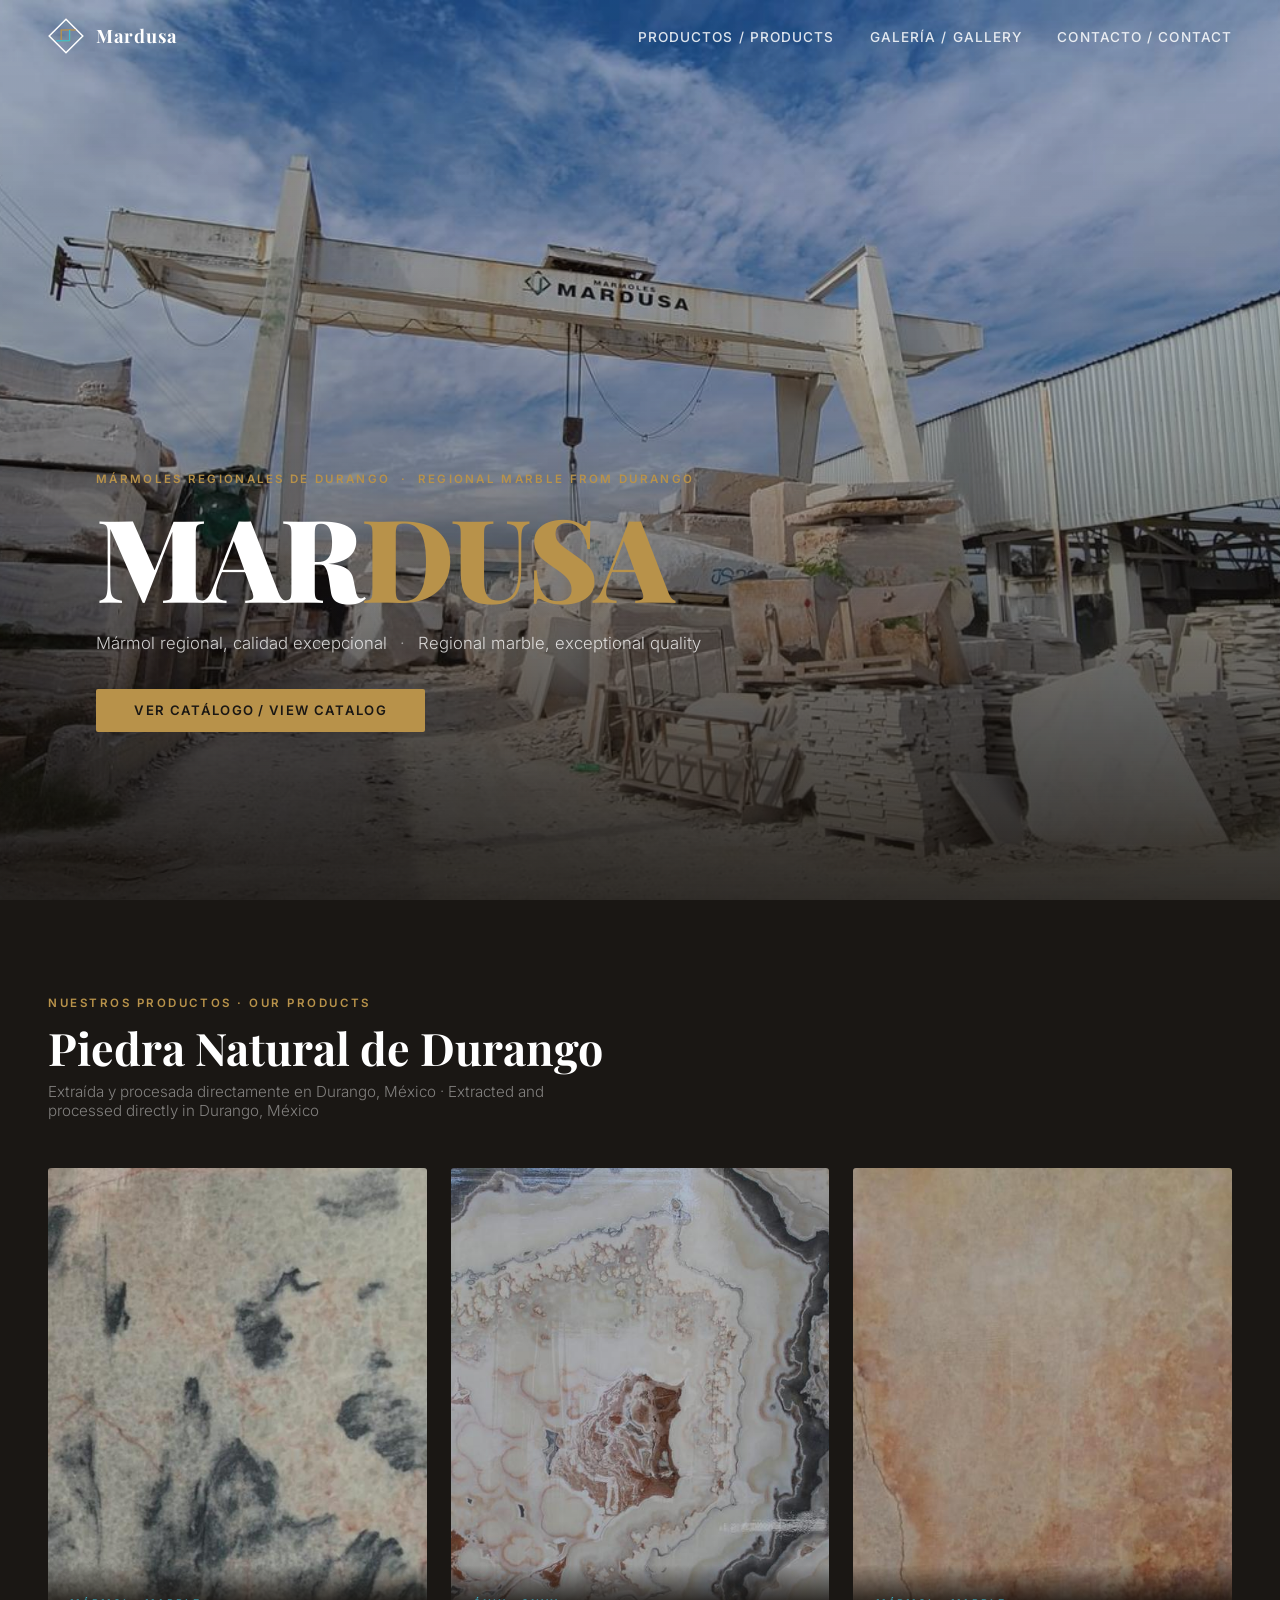
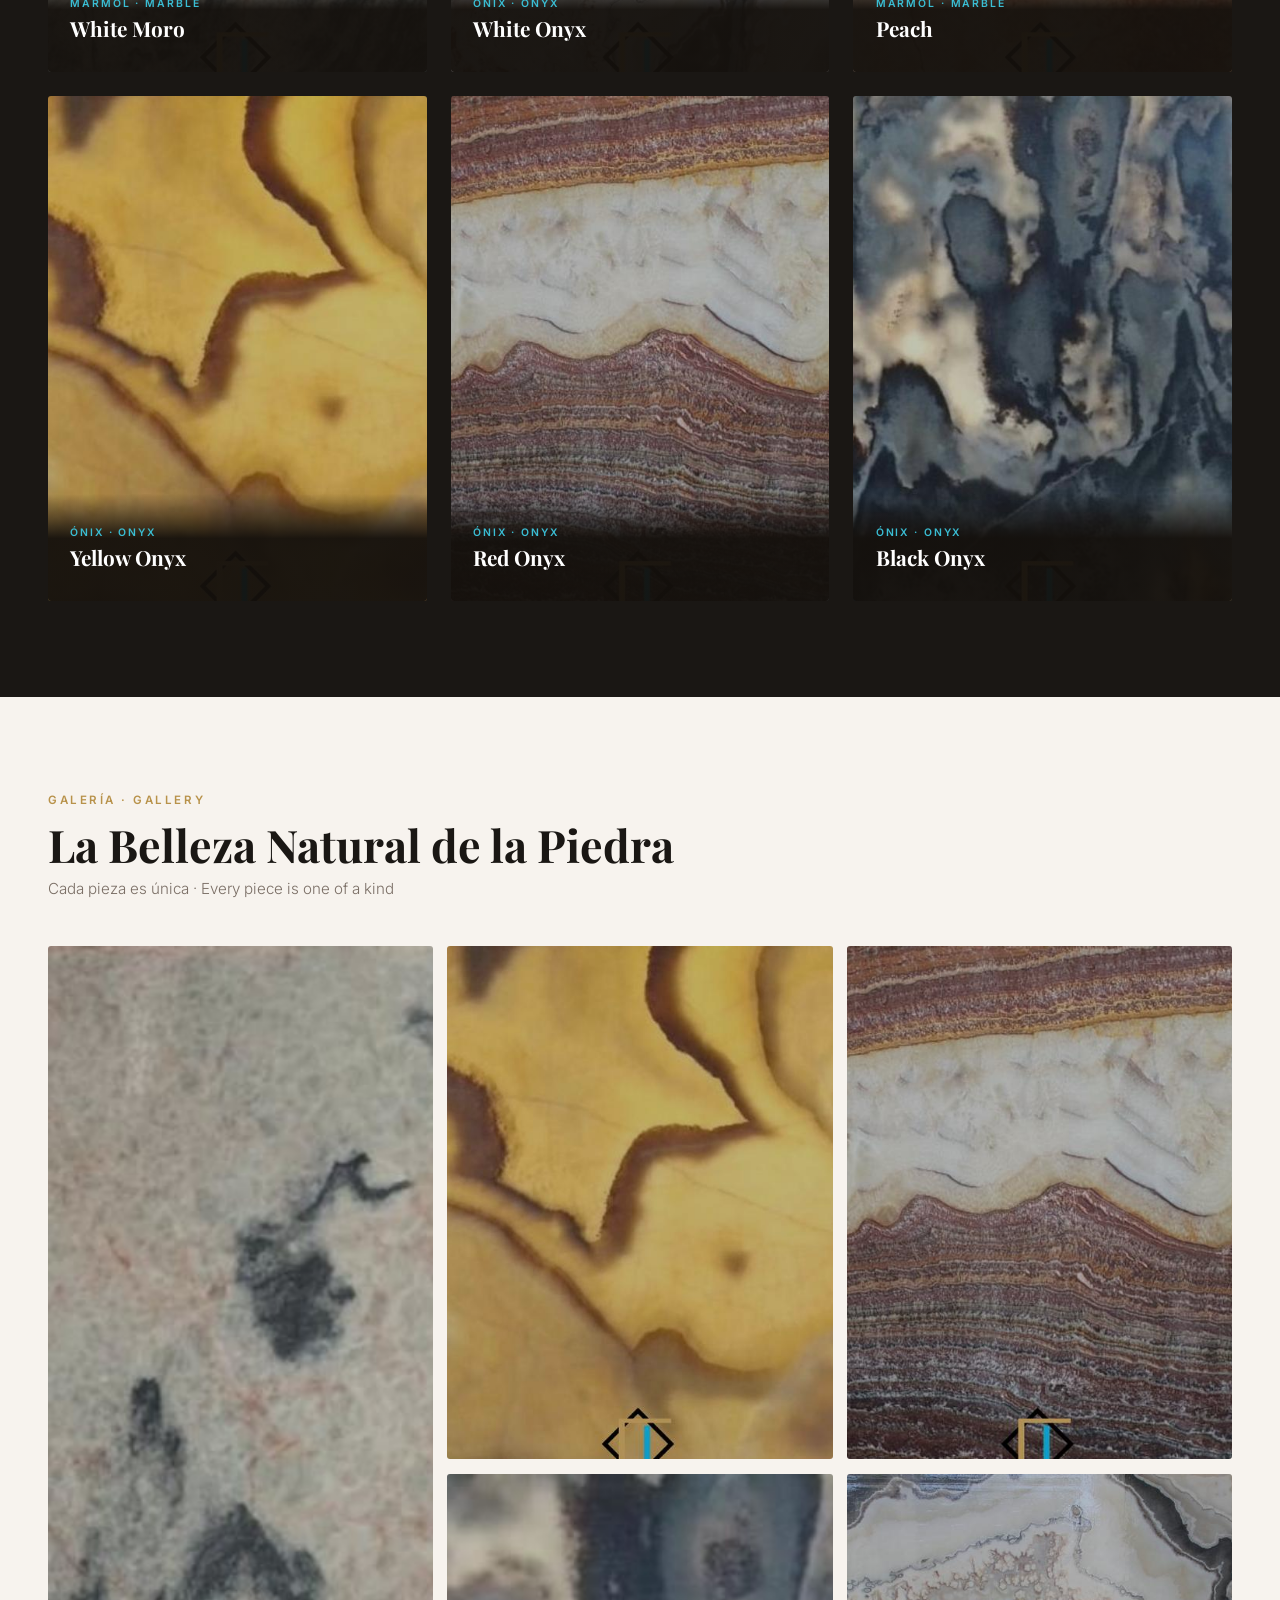
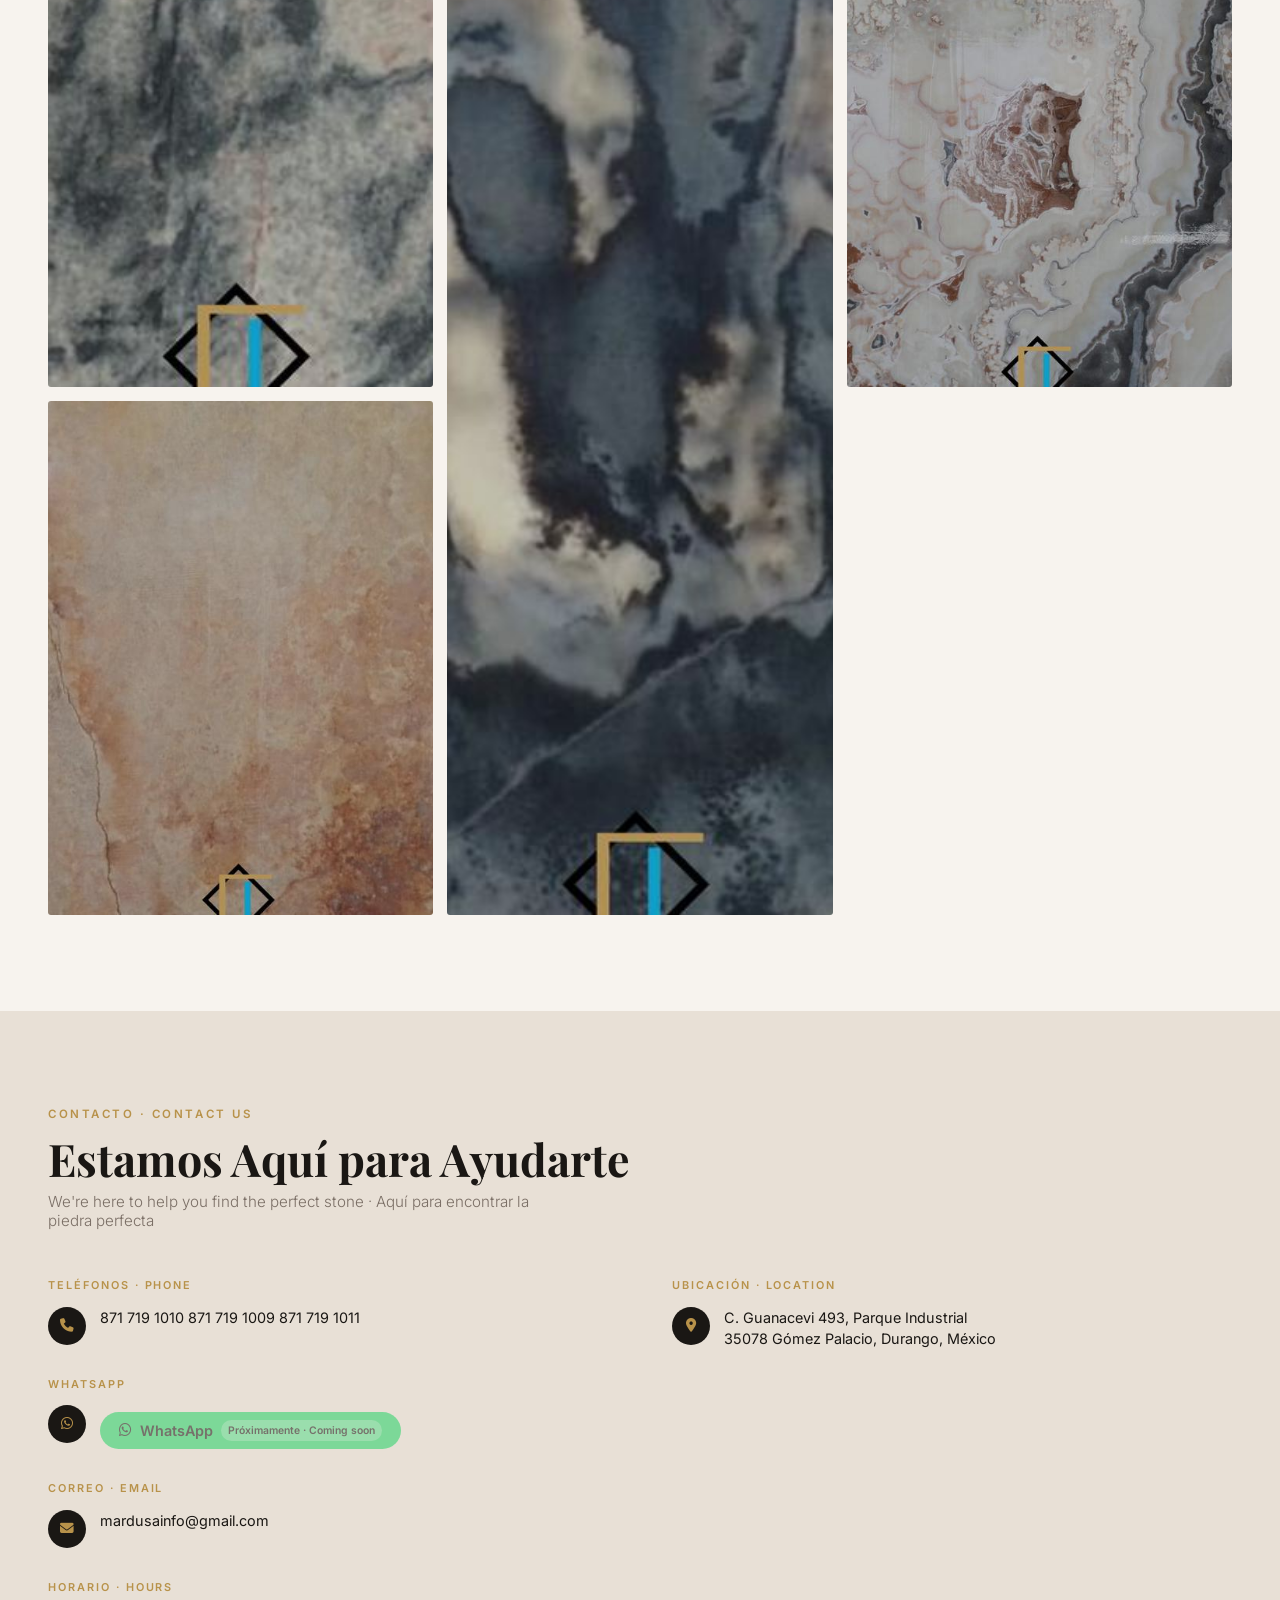
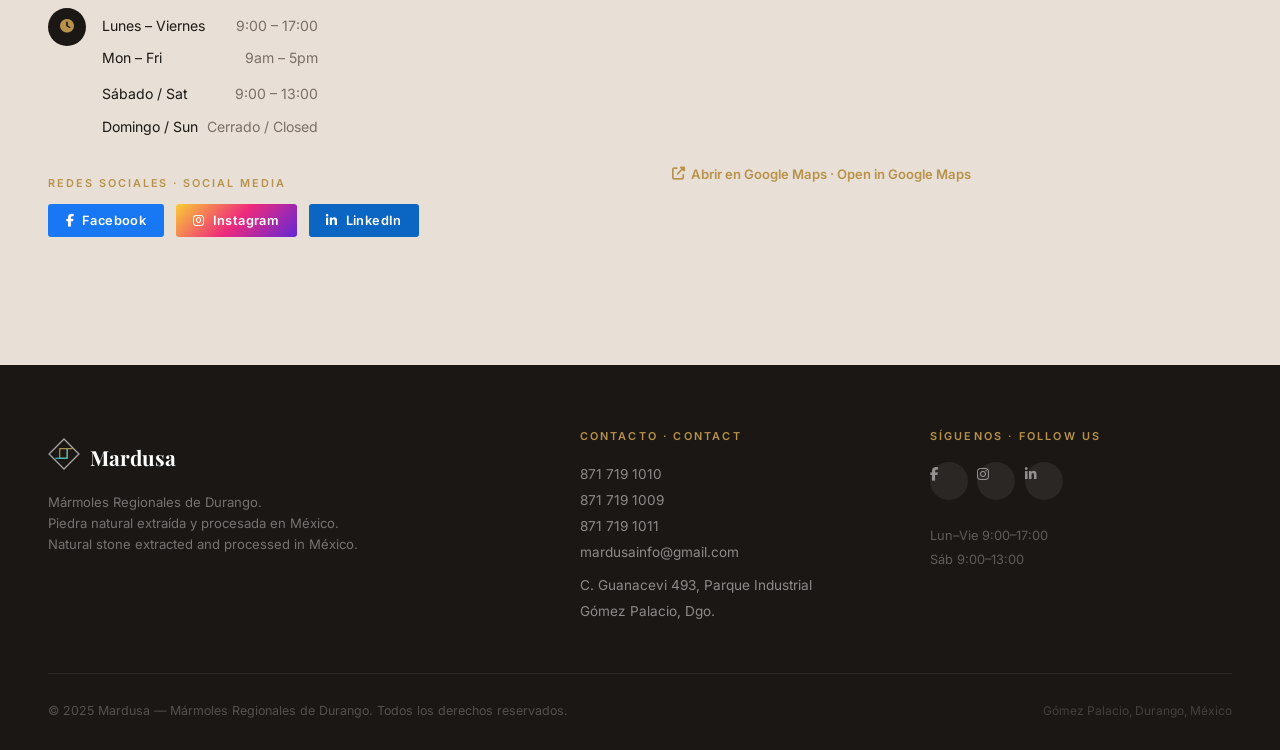
==== mardusa (1).html @ 708b3b3c "Add files via upload" ====
<!DOCTYPE html>
<html lang="es">
<head>
  <meta charset="UTF-8" />
  <meta name="viewport" content="width=device-width, initial-scale=1.0" />
  <title>Mardusa — Mármoles Regionales de Durango</title>
  <link href="https://fonts.googleapis.com/css2?family=Playfair+Display:wght@400;600;700;900&family=Inter:wght@300;400;500;600&display=swap" rel="stylesheet">
  <link rel="stylesheet" href="https://cdnjs.cloudflare.com/ajax/libs/font-awesome/6.5.0/css/all.min.css">
  <style>
    *, *::before, *::after { box-sizing: border-box; margin: 0; padding: 0; }

    :root {
      --dark:    #1A1714;
      --dark2:   #2C2722;
      --cream:   #F7F3EE;
      --stone:   #E8E0D6;
      --gold:    #B8924A;
      --cyan:    #3ABED4;
      --muted:   #7A6E65;
      --white:   #FFFFFF;
      --ff-display: 'Playfair Display', Georgia, serif;
      --ff-body:    'Inter', system-ui, sans-serif;
    }

    html { scroll-behavior: smooth; }
    body { background: var(--cream); color: var(--dark); font-family: var(--ff-body); overflow-x: hidden; }

    /* ── NAV ─────────────────────────────────── */
    nav {
      position: fixed; top: 0; left: 0; right: 0; z-index: 100;
      display: flex; align-items: center; justify-content: space-between;
      padding: 1.1rem 3rem;
      background: transparent;
      transition: background .35s ease, backdrop-filter .35s ease;
    }
    nav.scrolled {
      background: rgba(26,23,20,.92);
      backdrop-filter: blur(12px);
    }
    .nav-logo { display: flex; align-items: center; gap: .75rem; text-decoration: none; }
    .nav-logo-svg { width: 36px; height: 36px; }
    .nav-logo-text { font-family: var(--ff-display); font-size: 1.15rem; font-weight: 700; color: var(--white); letter-spacing: .04em; }
    .nav-links { display: flex; gap: 2.2rem; list-style: none; }
    .nav-links a { color: rgba(255,255,255,.85); text-decoration: none; font-size: .85rem; font-weight: 500; letter-spacing: .08em; text-transform: uppercase; transition: color .2s; }
    .nav-links a:hover { color: var(--gold); }
    .nav-toggle { display: none; flex-direction: column; gap: 5px; cursor: pointer; background: none; border: none; padding: 4px; }
    .nav-toggle span { display: block; width: 24px; height: 2px; background: var(--white); border-radius: 2px; transition: .3s; }

    /* ── HERO ────────────────────────────────── */
    #hero {
      position: relative; height: 100svh; min-height: 560px;
      display: flex; align-items: flex-end;
      overflow: hidden;
    }
    .hero-bg {
      position: absolute; inset: 0;
      background-image: url('[data-uri]');
      background-size: cover; background-position: center 40%;
      transform: scale(1.04);
      animation: heroZoom 14s ease-out forwards;
    }
    @keyframes heroZoom { from { transform: scale(1.04); } to { transform: scale(1); } }
    .hero-overlay {
      position: absolute; inset: 0;
      background: linear-gradient(to top, rgba(20,16,12,.85) 0%, rgba(20,16,12,.35) 50%, rgba(20,16,12,.15) 100%);
    }
    .hero-content {
      position: relative; z-index: 2;
      padding: 0 3rem 4.5rem;
      max-width: 900px;
    }
    .hero-eyebrow {
      display: inline-block; margin-bottom: 1rem;
      font-size: .72rem; font-weight: 600; letter-spacing: .2em; text-transform: uppercase;
      color: var(--gold);
      opacity: 0; animation: fadeUp .8s ease .4s forwards;
    }
    .hero-title {
      font-family: var(--ff-display); font-size: clamp(3.5rem, 9vw, 7.5rem);
      font-weight: 900; line-height: .92; letter-spacing: -.02em;
      color: var(--white);
      opacity: 0; animation: fadeUp .9s ease .65s forwards;
    }
    .hero-title span { color: var(--gold); }
    .hero-tagline {
      margin-top: 1.4rem;
      font-size: clamp(.9rem, 1.6vw, 1.05rem); font-weight: 300; line-height: 1.6;
      color: rgba(255,255,255,.78);
      opacity: 0; animation: fadeUp .8s ease .9s forwards;
    }
    .hero-tagline em { font-style: normal; color: rgba(255,255,255,.5); margin: 0 .5rem; }
    .hero-cta {
      display: inline-block; margin-top: 2rem;
      padding: .85rem 2.4rem;
      background: var(--gold); color: var(--dark);
      font-size: .82rem; font-weight: 600; letter-spacing: .1em; text-transform: uppercase; text-decoration: none;
      border-radius: 2px;
      transition: background .2s, transform .2s;
      opacity: 0; animation: fadeUp .8s ease 1.1s forwards;
    }
    .hero-cta:hover { background: #cfa55c; transform: translateY(-2px); }
    @keyframes fadeUp { from { opacity:0; transform: translateY(22px); } to { opacity:1; transform: translateY(0); } }

    /* ── SECTION SHARED ──────────────────────── */
    section { padding: 6rem 3rem; }
    .section-label {
      font-size: .72rem; font-weight: 600; letter-spacing: .22em; text-transform: uppercase;
      color: var(--gold); margin-bottom: .75rem;
    }
    .section-title {
      font-family: var(--ff-display); font-size: clamp(2rem, 4vw, 2.8rem);
      font-weight: 700; line-height: 1.15; color: var(--dark);
      margin-bottom: .5rem;
    }
    .section-sub {
      font-size: .95rem; color: var(--muted); font-weight: 300; margin-bottom: 3rem; max-width: 520px;
    }

    /* ── PRODUCTS ────────────────────────────── */
    #productos { background: var(--dark); }
    #productos .section-label { color: var(--gold); }
    #productos .section-title { color: var(--white); }
    #productos .section-sub { color: rgba(255,255,255,.45); }
    .products-grid {
      display: grid;
      grid-template-columns: repeat(3, 1fr);
      gap: 1.5rem;
    }
    .product-card {
      position: relative; overflow: hidden; border-radius: 3px;
      cursor: pointer; aspect-ratio: 3/4;
    }
    .product-card img {
      width: 100%; height: 100%; object-fit: cover;
      transition: transform .55s cubic-bezier(.25,.46,.45,.94);
      display: block;
    }
    .product-card:hover img { transform: scale(1.07); }
    .product-info {
      position: absolute; bottom: 0; left: 0; right: 0;
      padding: 2rem 1.4rem 1.4rem;
      background: linear-gradient(to top, rgba(20,16,12,.95) 60%, transparent);
      transform: translateY(4px); transition: transform .35s ease;
    }
    .product-card:hover .product-info { transform: translateY(0); }
    .product-type {
      font-size: .65rem; letter-spacing: .18em; text-transform: uppercase;
      color: var(--cyan); font-weight: 600; margin-bottom: .35rem;
    }
    .product-name {
      font-family: var(--ff-display); font-size: 1.3rem; font-weight: 700;
      color: var(--white); line-height: 1.2;
    }
    .product-bar {
      width: 0; height: 2px; background: var(--gold); margin-top: .7rem;
      transition: width .4s ease .1s;
    }
    .product-card:hover .product-bar { width: 36px; }

    /* ── GALLERY ─────────────────────────────── */
    #galeria { background: var(--cream); }
    .gallery-grid {
      display: grid;
      grid-template-columns: repeat(3, 1fr);
      gap: .9rem;
    }
    .gallery-item {
      overflow: hidden; border-radius: 3px; cursor: pointer;
      aspect-ratio: 3/4;
    }
    .gallery-item img {
      width: 100%; height: 100%; object-fit: cover;
      transition: transform .5s ease, filter .5s ease;
      filter: saturate(.9);
    }
    .gallery-item:hover img { transform: scale(1.06); filter: saturate(1.15); }
    .gallery-item:nth-child(1) { grid-row: span 2; aspect-ratio: auto; }
    .gallery-item:nth-child(4) { grid-row: span 2; aspect-ratio: auto; }

    /* lightbox */
    .lightbox {
      display: none; position: fixed; inset: 0; z-index: 200;
      background: rgba(0,0,0,.92);
      align-items: center; justify-content: center;
    }
    .lightbox.open { display: flex; }
    .lightbox img { max-width: 90vw; max-height: 88vh; object-fit: contain; border-radius: 3px; }
    .lightbox-close {
      position: absolute; top: 1.5rem; right: 2rem;
      font-size: 2rem; color: var(--white); cursor: pointer; background: none; border: none;
      opacity: .7; transition: opacity .2s;
    }
    .lightbox-close:hover { opacity: 1; }

    /* ── CONTACT ─────────────────────────────── */
    #contacto { background: var(--stone); padding: 6rem 3rem; }
    .contact-grid {
      display: grid; grid-template-columns: 1fr 1fr; gap: 4rem; align-items: start;
    }
    .contact-block { margin-bottom: 2rem; }
    .contact-block-title {
      font-size: .68rem; letter-spacing: .18em; text-transform: uppercase;
      color: var(--gold); font-weight: 600; margin-bottom: .9rem;
    }
    .contact-item {
      display: flex; align-items: flex-start; gap: .85rem; margin-bottom: .9rem;
    }
    .contact-icon {
      width: 38px; height: 38px; border-radius: 50%;
      background: var(--dark); display: flex; align-items: center; justify-content: center;
      flex-shrink: 0;
    }
    .contact-icon i { color: var(--gold); font-size: .85rem; }
    .contact-text a, .contact-text { color: var(--dark); text-decoration: none; font-size: .9rem; line-height: 1.5; }
    .contact-text a:hover { color: var(--gold); }
    .whatsapp-pill {
      display: inline-flex; align-items: center; gap: .5rem;
      padding: .5rem 1.2rem; background: #25D366; color: var(--white);
      border-radius: 100px; font-size: .82rem; font-weight: 600;
      text-decoration: none; margin-top: .4rem;
      opacity: .55; pointer-events: none;
    }
    .whatsapp-pill .badge {
      font-size: .65rem; background: rgba(255,255,255,.25); padding: .15rem .45rem; border-radius: 20px;
    }
    .hours-table { width: 100%; font-size: .88rem; }
    .hours-table td { padding: .3rem 0; color: var(--dark); }
    .hours-table td:last-child { color: var(--muted); text-align: right; }
    .map-frame {
      width: 100%; height: 380px; border: none; border-radius: 4px;
      filter: grayscale(.2) contrast(1.05);
    }
    .social-row { display: flex; gap: .75rem; margin-top: .5rem; flex-wrap: wrap; }
    .social-btn {
      display: inline-flex; align-items: center; gap: .5rem;
      padding: .55rem 1.1rem; border-radius: 3px;
      font-size: .8rem; font-weight: 600; text-decoration: none; letter-spacing: .03em;
      transition: transform .2s, opacity .2s;
    }
    .social-btn:hover { transform: translateY(-2px); opacity: .85; }
    .social-btn.fb   { background: #1877F2; color: var(--white); }
    .social-btn.ig   { background: linear-gradient(135deg,#f9ce34,#ee2a7b,#6228d7); color: var(--white); }
    .social-btn.li   { background: #0A66C2; color: var(--white); }

    /* ── FOOTER ──────────────────────────────── */
    footer {
      background: var(--dark);
      padding: 4rem 3rem 2rem;
    }
    .footer-grid {
      display: grid; grid-template-columns: 1.6fr 1fr 1fr;
      gap: 3rem; padding-bottom: 3rem;
      border-bottom: 1px solid rgba(255,255,255,.08);
    }
    .footer-brand-name {
      font-family: var(--ff-display); font-size: 1.3rem; font-weight: 700;
      color: var(--white); margin: .9rem 0 .5rem;
    }
    .footer-tagline { font-size: .82rem; color: rgba(255,255,255,.4); line-height: 1.6; }
    .footer-col-title {
      font-size: .68rem; letter-spacing: .2em; text-transform: uppercase;
      color: var(--gold); margin-bottom: 1.2rem; font-weight: 600;
    }
    .footer-col p, .footer-col a {
      font-size: .85rem; color: rgba(255,255,255,.5); line-height: 1.9;
      text-decoration: none; display: block;
    }
    .footer-col a:hover { color: var(--gold); }
    .footer-social { display: flex; gap: .6rem; margin-top: .5rem; flex-wrap: wrap; }
    .footer-social-icon {
      width: 38px; height: 38px; border-radius: 50%;
      background: rgba(255,255,255,.07); display: flex; align-items: center; justify-content: center;
      color: rgba(255,255,255,.6); text-decoration: none; font-size: .95rem;
      transition: background .2s, color .2s;
    }
    .footer-social-icon:hover { background: var(--gold); color: var(--dark); }
    .footer-bottom {
      display: flex; align-items: center; justify-content: space-between;
      padding-top: 1.8rem; flex-wrap: wrap; gap: 1rem;
    }
    .footer-copy { font-size: .78rem; color: rgba(255,255,255,.25); }
    .footer-lex { font-size: .75rem; color: rgba(255,255,255,.18); }

    /* ── RESPONSIVE ──────────────────────────── */
    @media (max-width: 900px) {
      nav { padding: 1rem 1.5rem; }
      .nav-links { display: none; flex-direction: column; position: absolute;
        top: 100%; left: 0; right: 0; background: rgba(26,23,20,.97);
        padding: 1.5rem 2rem; gap: 1.2rem; }
      .nav-links.open { display: flex; }
      .nav-toggle { display: flex; }
      .hero-content { padding: 0 1.5rem 3.5rem; }
      section { padding: 4.5rem 1.5rem; }
      .products-grid { grid-template-columns: repeat(2, 1fr); gap: 1rem; }
      .gallery-grid { grid-template-columns: repeat(2, 1fr); }
      .gallery-item:nth-child(1), .gallery-item:nth-child(4) { grid-row: span 1; aspect-ratio: 3/4; }
      .contact-grid { grid-template-columns: 1fr; gap: 2.5rem; }
      .footer-grid { grid-template-columns: 1fr 1fr; gap: 2rem; }
      #contacto { padding: 4.5rem 1.5rem; }
      footer { padding: 3rem 1.5rem 1.5rem; }
    }
    @media (max-width: 560px) {
      .products-grid { grid-template-columns: 1fr; }
      .gallery-grid { grid-template-columns: 1fr; }
      .footer-grid { grid-template-columns: 1fr; }
      .footer-bottom { flex-direction: column; text-align: center; }
    }
    @media (prefers-reduced-motion: reduce) {
      *, *::before, *::after { animation: none !important; transition: none !important; }
    }
  </style>
</head>
<body>

<!-- NAV -->
<nav id="navbar">
  <a href="#hero" class="nav-logo">
    <svg class="nav-logo-svg" viewBox="0 0 60 60" fill="none" xmlns="http://www.w3.org/2000/svg">
      <polygon points="30,2 58,30 30,58 2,30" stroke="#fff" stroke-width="2.5" fill="none"/>
      <rect x="22" y="20" width="14" height="18" stroke="#B8924A" stroke-width="2.2" fill="none"/>
      <line x1="36" y1="20" x2="46" y2="20" stroke="#B8924A" stroke-width="2.2"/>
      <line x1="14" y1="38" x2="36" y2="38" stroke="#3ABED4" stroke-width="2.2"/>
      <line x1="36" y1="20" x2="36" y2="38" stroke="#3ABED4" stroke-width="2.2"/>
    </svg>
    <span class="nav-logo-text">Mardusa</span>
  </a>
  <ul class="nav-links" id="navLinks">
    <li><a href="#productos">Productos / Products</a></li>
    <li><a href="#galeria">Galería / Gallery</a></li>
    <li><a href="#contacto">Contacto / Contact</a></li>
  </ul>
  <button class="nav-toggle" id="navToggle" aria-label="Menu">
    <span></span><span></span><span></span>
  </button>
</nav>

<!-- HERO -->
<section id="hero">
  <div class="hero-bg"></div>
  <div class="hero-overlay"></div>
  <div class="hero-content">
    <span class="hero-eyebrow">Mármoles Regionales de Durango &nbsp;·&nbsp; Regional Marble from Durango</span>
    <h1 class="hero-title">MAR<span>DUSA</span></h1>
    <p class="hero-tagline">
      Mármol regional, calidad excepcional
      <em>·</em>
      Regional marble, exceptional quality
    </p>
    <a href="#productos" class="hero-cta">Ver Catálogo / View Catalog</a>
  </div>
</section>

<!-- PRODUCTS -->
<section id="productos">
  <div class="section-label">Nuestros Productos · Our Products</div>
  <h2 class="section-title">Piedra Natural de Durango</h2>
  <p class="section-sub">Extraída y procesada directamente en Durango, México · Extracted and processed directly in Durango, México</p>
  <div class="products-grid">
    <div class="product-card" onclick="openLightbox(this)">
      <img src="[data-uri]" alt="White Moro" loading="lazy">
      <div class="product-info">
        <div class="product-type">Mármol · Marble</div>
        <div class="product-name">White Moro</div>
        <div class="product-bar"></div>
      </div>
    </div>
    <div class="product-card" onclick="openLightbox(this)">
      <img src="[data-uri]" alt="White Onyx" loading="lazy">
      <div class="product-info">
        <div class="product-type">Ónix · Onyx</div>
        <div class="product-name">White Onyx</div>
        <div class="product-bar"></div>
      </div>
    </div>
    <div class="product-card" onclick="openLightbox(this)">
      <img src="[data-uri]" alt="Peach" loading="lazy">
      <div class="product-info">
        <div class="product-type">Mármol · Marble</div>
        <div class="product-name">Peach</div>
        <div class="product-bar"></div>
      </div>
    </div>
    <div class="product-card" onclick="openLightbox(this)">
      <img src="[data-uri]" alt="Yellow Onyx" loading="lazy">
      <div class="product-info">
        <div class="product-type">Ónix · Onyx</div>
        <div class="product-name">Yellow Onyx</div>
        <div class="product-bar"></div>
      </div>
    </div>
    <div class="product-card" onclick="openLightbox(this)">
      <img src="[data-uri]" alt="Red Onyx" loading="lazy">
      <div class="product-info">
        <div class="product-type">Ónix · Onyx</div>
        <div class="product-name">Red Onyx</div>
        <div class="product-bar"></div>
      </div>
    </div>
    <div class="product-card" onclick="openLightbox(this)">
      <img src="[data-uri]" alt="Black Onyx" loading="lazy">
      <div class="product-info">
        <div class="product-type">Ónix · Onyx</div>
        <div class="product-name">Black Onyx</div>
        <div class="product-bar"></div>
      </div>
    </div>
  </div>
</section>

<!-- GALLERY -->
<section id="galeria">
  <div class="section-label">Galería · Gallery</div>
  <h2 class="section-title">La Belleza Natural de la Piedra</h2>
  <p class="section-sub">Cada pieza es única · Every piece is one of a kind</p>
  <div class="gallery-grid">
    <div class="gallery-item" onclick="openLightbox(this)">
      <img src="[data-uri]" alt="White Moro" loading="lazy">
    </div>
    <div class="gallery-item" onclick="openLightbox(this)">
      <img src="[data-uri]" alt="Yellow Onyx" loading="lazy">
    </div>
    <div class="gallery-item" onclick="openLightbox(this)">
      <img src="[data-uri]" alt="Red Onyx" loading="lazy">
    </div>
    <div class="gallery-item" onclick="openLightbox(this)">
      <img src="[data-uri]" alt="Black Onyx" loading="lazy">
    </div>
    <div class="gallery-item" onclick="openLightbox(this)">
      <img src="[data-uri]" alt="White Onyx" loading="lazy">
    </div>
    <div class="gallery-item" onclick="openLightbox(this)">
      <img src="[data-uri]" alt="Peach" loading="lazy">
    </div>
  </div>
</section>

<!-- LIGHTBOX -->
<div class="lightbox" id="lightbox" onclick="closeLightbox()">
  <button class="lightbox-close" onclick="closeLightbox()">&times;</button>
  <img id="lightboxImg" src="" alt="">
</div>

<!-- CONTACT -->
<section id="contacto">
  <div class="section-label">Contacto · Contact Us</div>
  <h2 class="section-title">Estamos Aquí para Ayudarte</h2>
  <p class="section-sub">We're here to help you find the perfect stone · Aquí para encontrar la piedra perfecta</p>
  <div class="contact-grid">
    <div>
      <div class="contact-block">
        <div class="contact-block-title">Teléfonos · Phone</div>
        <div class="contact-item">
          <div class="contact-icon"><i class="fas fa-phone"></i></div>
          <div class="contact-text">
            <a href="tel:+528717191010">871 719 1010</a>
            <a href="tel:+528717191009">871 719 1009</a>
            <a href="tel:+528717191011">871 719 1011</a>
          </div>
        </div>
      </div>
      <div class="contact-block">
        <div class="contact-block-title">WhatsApp</div>
        <div class="contact-item">
          <div class="contact-icon"><i class="fab fa-whatsapp"></i></div>
          <div class="contact-text">
            <a href="#" class="whatsapp-pill">
              <i class="fab fa-whatsapp"></i>
              WhatsApp
              <span class="badge">Próximamente · Coming soon</span>
            </a>
          </div>
        </div>
      </div>
      <div class="contact-block">
        <div class="contact-block-title">Correo · Email</div>
        <div class="contact-item">
          <div class="contact-icon"><i class="fas fa-envelope"></i></div>
          <div class="contact-text">
            <a href="mailto:mardusainfo@gmail.com">mardusainfo@gmail.com</a>
          </div>
        </div>
      </div>
      <div class="contact-block">
        <div class="contact-block-title">Horario · Hours</div>
        <div class="contact-item">
          <div class="contact-icon"><i class="fas fa-clock"></i></div>
          <div class="contact-text">
            <table class="hours-table">
              <tr><td>Lunes – Viernes</td><td>9:00 – 17:00</td></tr>
              <tr><td>Mon – Fri</td><td>9am – 5pm</td></tr>
              <tr><td style="padding-top:.5rem">Sábado / Sat</td><td style="padding-top:.5rem">9:00 – 13:00</td></tr>
              <tr><td>Domingo / Sun</td><td>Cerrado / Closed</td></tr>
            </table>
          </div>
        </div>
      </div>
      <div class="contact-block">
        <div class="contact-block-title">Redes Sociales · Social Media</div>
        <div class="social-row">
          <a href="https://www.facebook.com/profile.php?id=61574878293462" target="_blank" class="social-btn fb">
            <i class="fab fa-facebook-f"></i> Facebook
          </a>
          <a href="https://www.instagram.com/mardusa_/" target="_blank" class="social-btn ig">
            <i class="fab fa-instagram"></i> Instagram
          </a>
          <a href="https://www.linkedin.com/company/112306603/" target="_blank" class="social-btn li">
            <i class="fab fa-linkedin-in"></i> LinkedIn
          </a>
        </div>
      </div>
    </div>
    <div>
      <div class="contact-block">
        <div class="contact-block-title">Ubicación · Location</div>
        <div class="contact-item" style="margin-bottom:1.2rem">
          <div class="contact-icon"><i class="fas fa-map-marker-alt"></i></div>
          <div class="contact-text">
            C. Guanacevi 493, Parque Industrial<br>
            35078 Gómez Palacio, Durango, México
          </div>
        </div>
        <iframe
          class="map-frame"
          src="https://maps.google.com/maps?q=C.+Guanacevi+493,+Parque+Industrial,+35078+G%C3%B3mez+Palacio&output=embed&z=15"
          allowfullscreen loading="lazy"
          title="Ubicación Mardusa">
        </iframe>
        <a href="https://maps.app.goo.gl/fGdZbLq9iSwJksQX6" target="_blank"
          style="display:inline-flex;align-items:center;gap:.4rem;margin-top:.8rem;color:var(--gold);font-size:.82rem;font-weight:600;text-decoration:none;">
          <i class="fas fa-external-link-alt"></i> Abrir en Google Maps · Open in Google Maps
        </a>
      </div>
    </div>
  </div>
</section>

<!-- FOOTER -->
<footer>
  <div class="footer-grid">
    <div>
      <div style="display:flex;align-items:center;gap:.6rem">
        <svg width="32" height="32" viewBox="0 0 60 60" fill="none" xmlns="http://www.w3.org/2000/svg">
          <polygon points="30,2 58,30 30,58 2,30" stroke="rgba(255,255,255,.6)" stroke-width="2.5" fill="none"/>
          <rect x="22" y="20" width="14" height="18" stroke="#B8924A" stroke-width="2.2" fill="none"/>
          <line x1="36" y1="20" x2="46" y2="20" stroke="#B8924A" stroke-width="2.2"/>
          <line x1="14" y1="38" x2="36" y2="38" stroke="#3ABED4" stroke-width="2.2"/>
          <line x1="36" y1="20" x2="36" y2="38" stroke="#3ABED4" stroke-width="2.2"/>
        </svg>
        <div class="footer-brand-name">Mardusa</div>
      </div>
      <p class="footer-tagline" style="margin-top:.8rem">
        Mármoles Regionales de Durango.<br>
        Piedra natural extraída y procesada en México.<br>
        Natural stone extracted and processed in México.
      </p>
    </div>
    <div class="footer-col">
      <div class="footer-col-title">Contacto · Contact</div>
      <a href="tel:+528717191010">871 719 1010</a>
      <a href="tel:+528717191009">871 719 1009</a>
      <a href="tel:+528717191011">871 719 1011</a>
      <a href="mailto:mardusainfo@gmail.com">mardusainfo@gmail.com</a>
      <p style="margin-top:.5rem">C. Guanacevi 493, Parque Industrial<br>Gómez Palacio, Dgo.</p>
    </div>
    <div class="footer-col">
      <div class="footer-col-title">Síguenos · Follow Us</div>
      <div class="footer-social">
        <a href="https://www.facebook.com/profile.php?id=61574878293462" target="_blank" class="footer-social-icon" aria-label="Facebook"><i class="fab fa-facebook-f"></i></a>
        <a href="https://www.instagram.com/mardusa_/" target="_blank" class="footer-social-icon" aria-label="Instagram"><i class="fab fa-instagram"></i></a>
        <a href="https://www.linkedin.com/company/112306603/" target="_blank" class="footer-social-icon" aria-label="LinkedIn"><i class="fab fa-linkedin-in"></i></a>
      </div>
      <p style="margin-top:1.5rem;font-size:.8rem;color:rgba(255,255,255,.3)">
        Lun–Vie 9:00–17:00 <br> Sáb 9:00–13:00
      </p>
    </div>
  </div>
  <div class="footer-bottom">
    <span class="footer-copy">&copy; 2025 Mardusa — Mármoles Regionales de Durango. Todos los derechos reservados.</span>
    <span class="footer-lex">Gómez Palacio, Durango, México</span>
  </div>
</footer>

<script>
  // Nav scroll
  const nav = document.getElementById('navbar');
  window.addEventListener('scroll', () => {
    nav.classList.toggle('scrolled', window.scrollY > 60);
  });

  // Mobile menu
  document.getElementById('navToggle').addEventListener('click', () => {
    document.getElementById('navLinks').classList.toggle('open');
  });
  document.querySelectorAll('#navLinks a').forEach(a => {
    a.addEventListener('click', () => document.getElementById('navLinks').classList.remove('open'));
  });

  // Lightbox
  function openLightbox(card) {
    const img = card.querySelector('img');
    document.getElementById('lightboxImg').src = img.src;
    document.getElementById('lightbox').classList.add('open');
    document.body.style.overflow = 'hidden';
  }
  function closeLightbox() {
    document.getElementById('lightbox').classList.remove('open');
    document.body.style.overflow = '';
  }
  document.addEventListener('keydown', e => { if (e.key === 'Escape') closeLightbox(); });
</script>
</body>
</html>
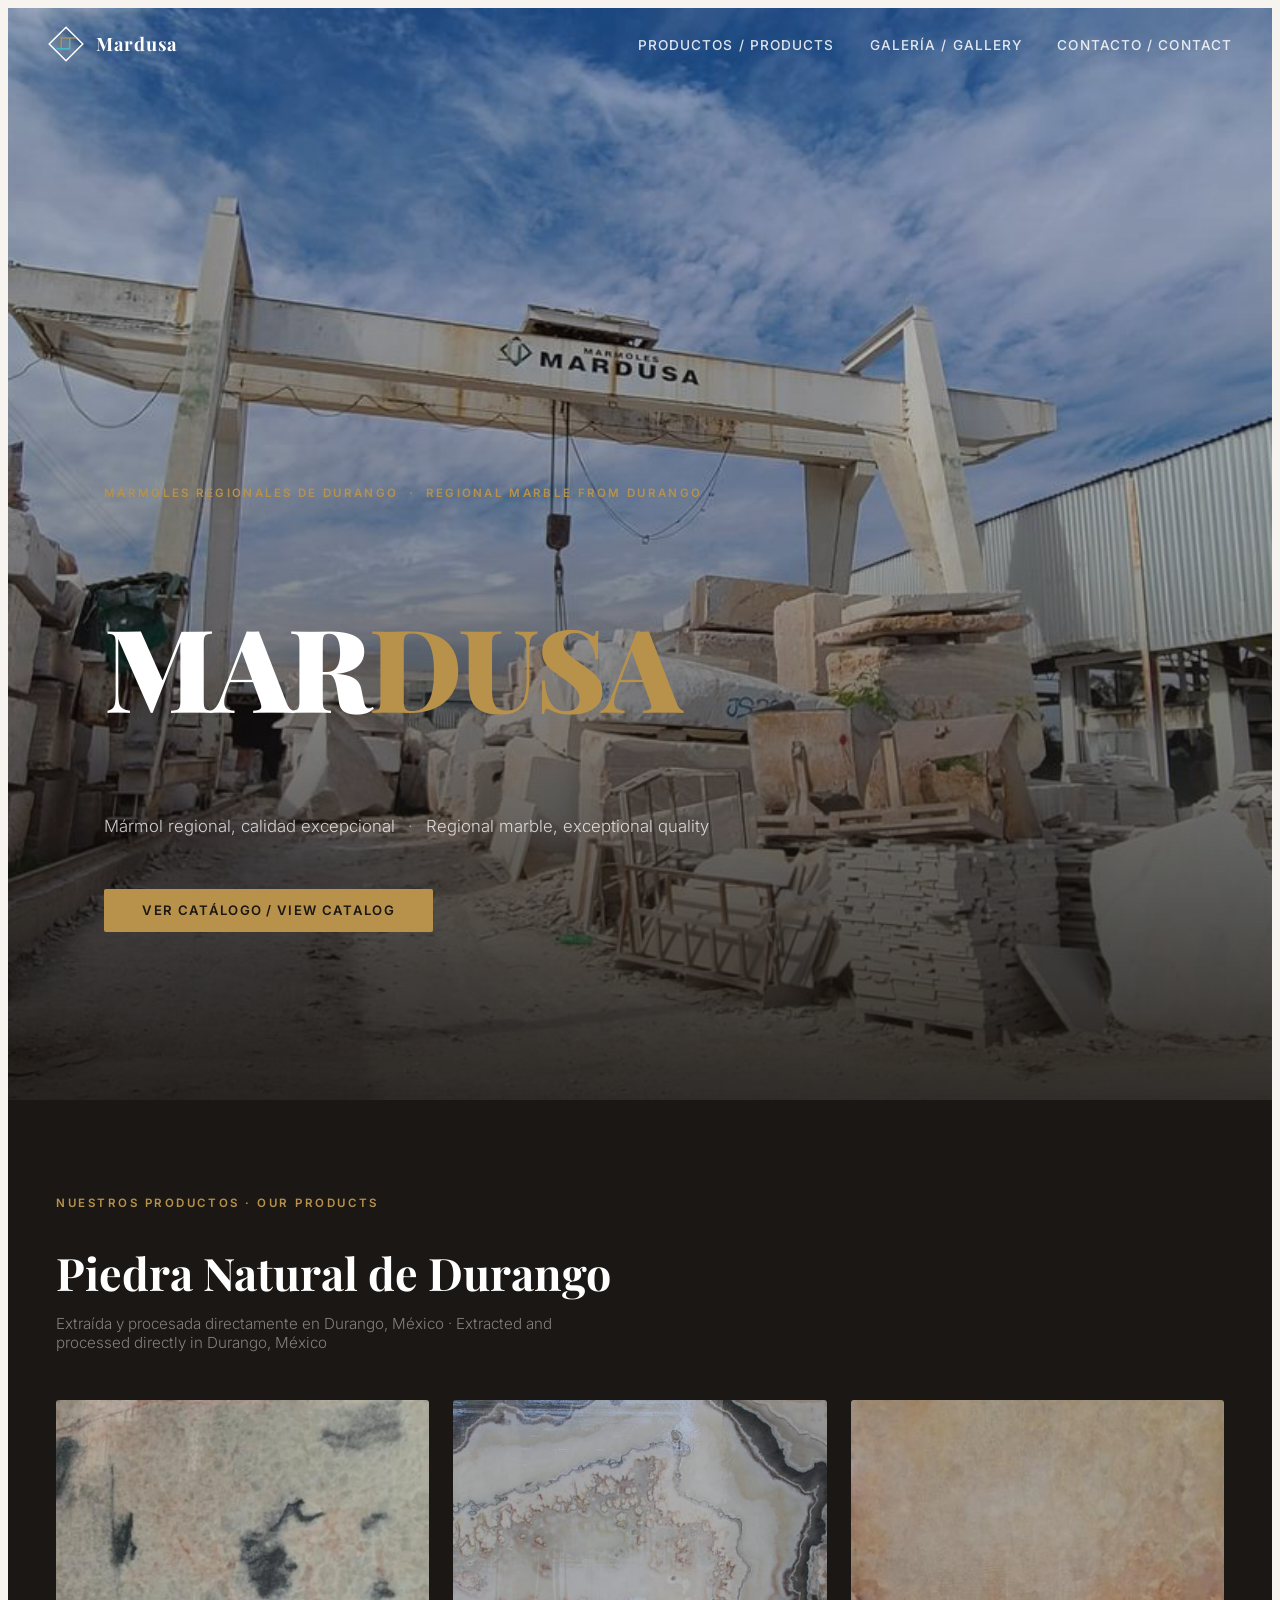
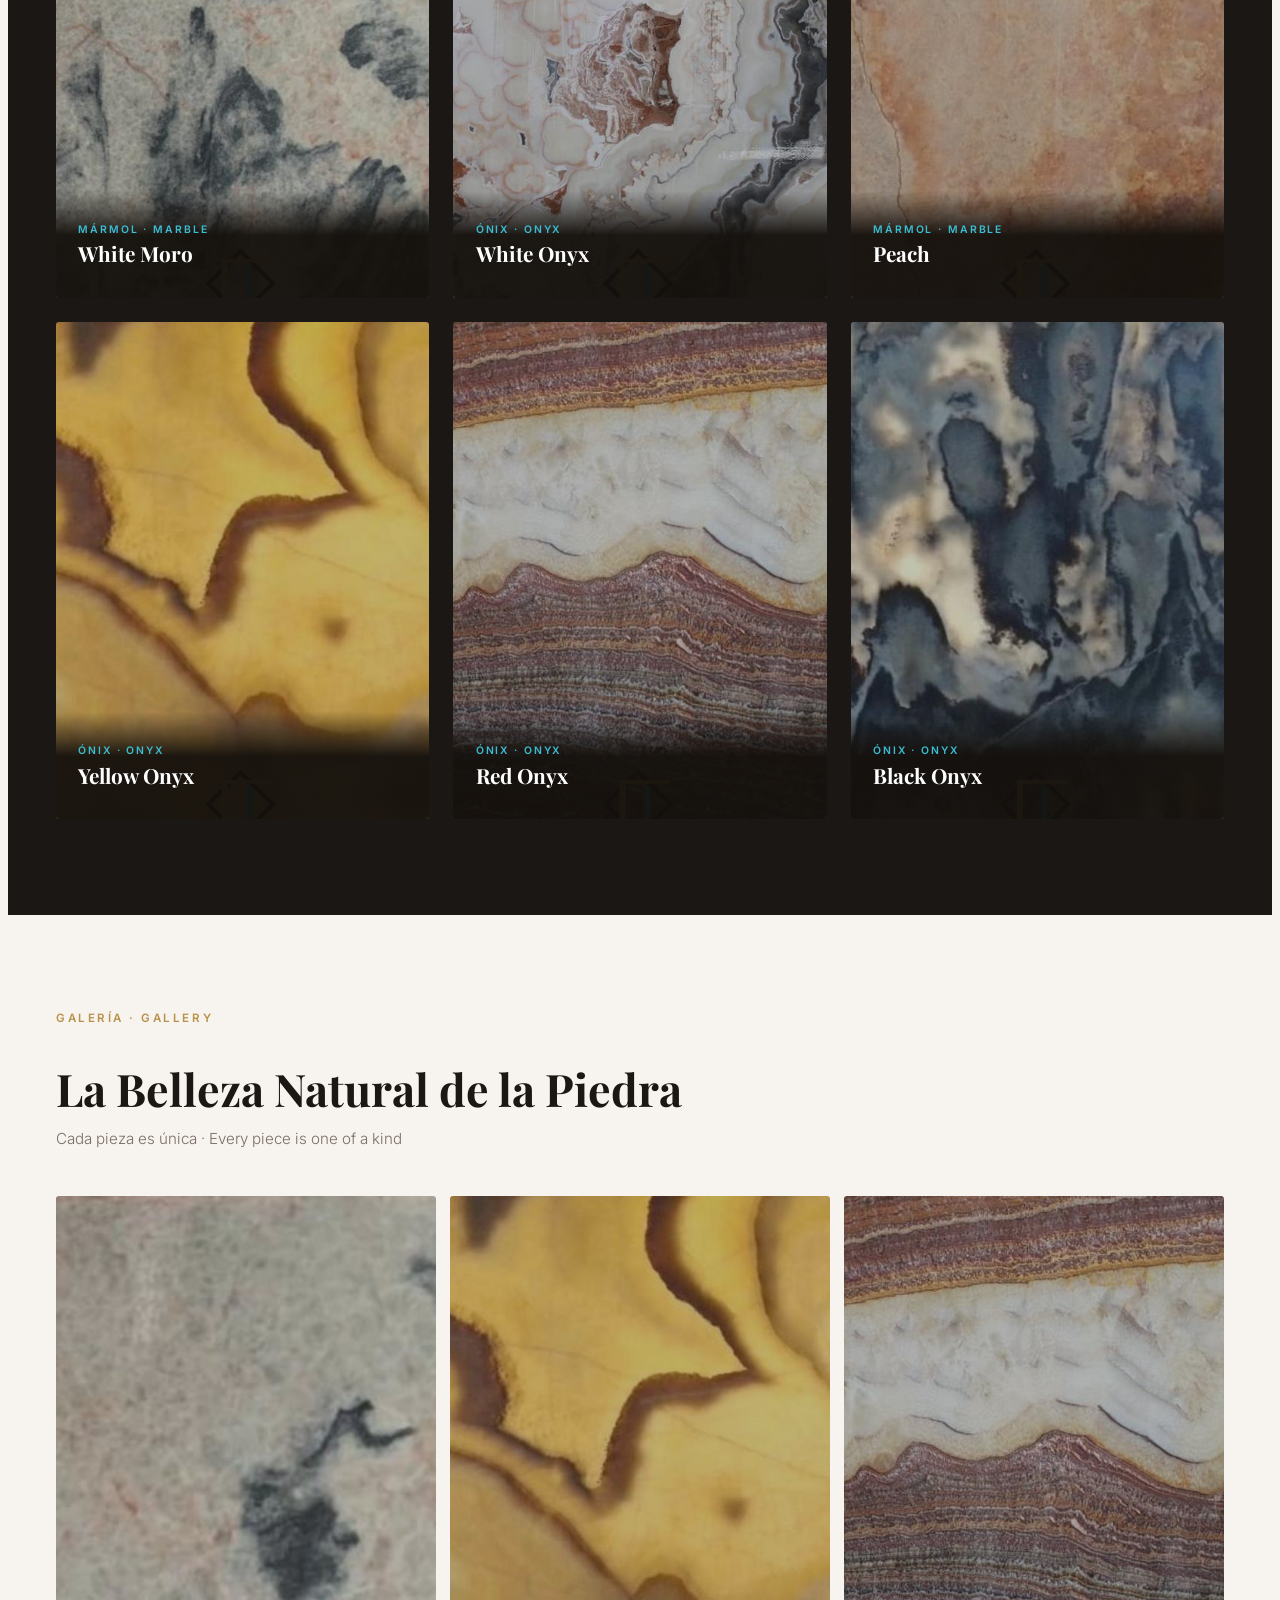
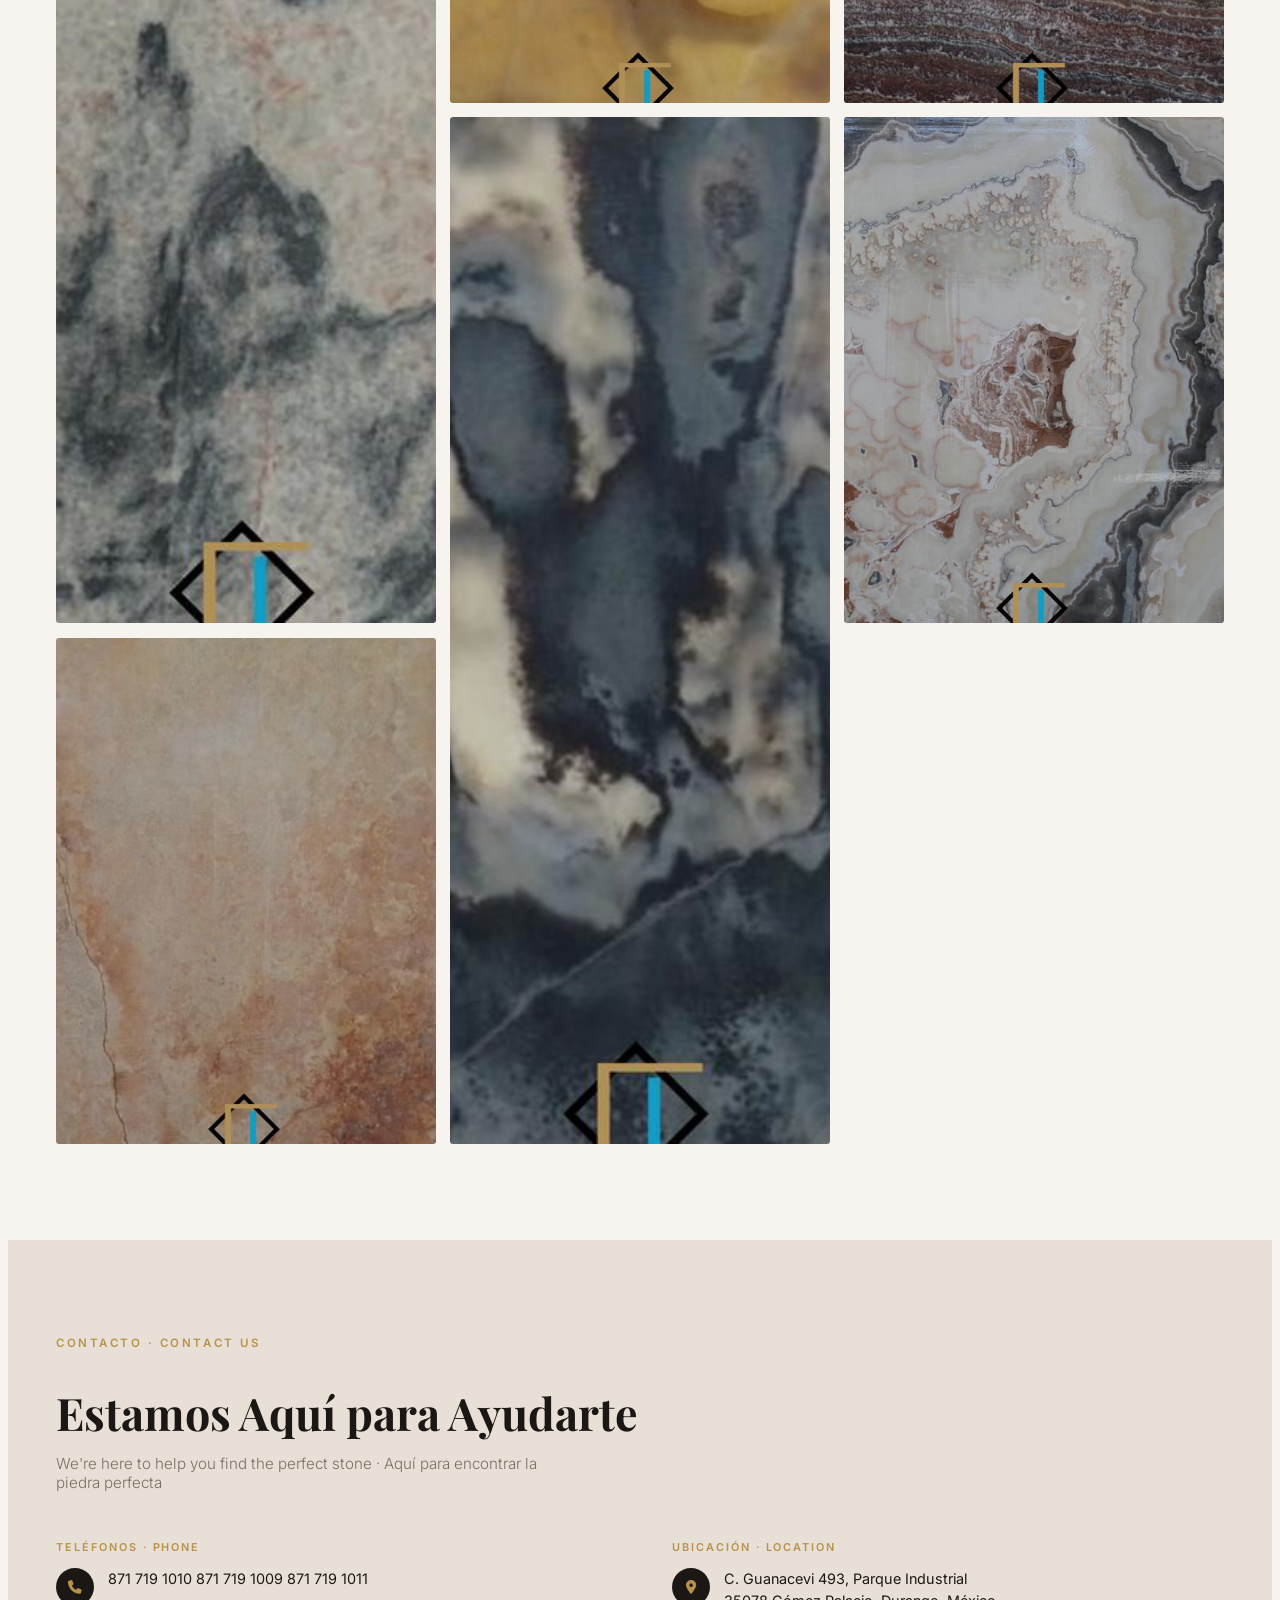
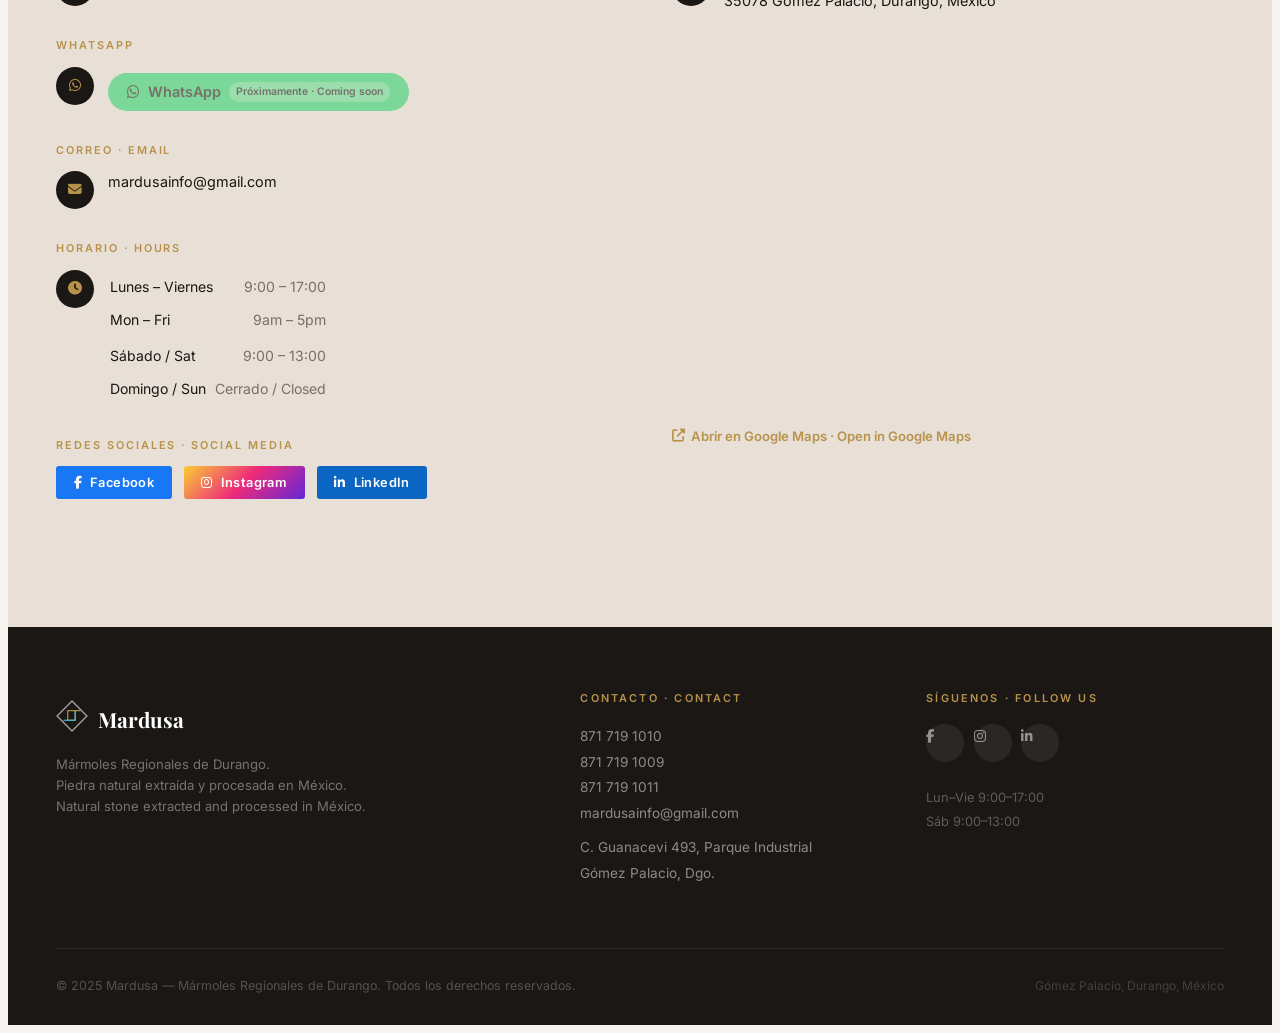
==== commit 7a79335c: "separacion de archivos js y css" ====
--- a/mardusa (1).html
+++ b/mardusa (1).html
@@ -6,309 +6,10 @@
   <title>Mardusa — Mármoles Regionales de Durango</title>
   <link href="https://fonts.googleapis.com/css2?family=Playfair+Display:wght@400;600;700;900&family=Inter:wght@300;400;500;600&display=swap" rel="stylesheet">
   <link rel="stylesheet" href="https://cdnjs.cloudflare.com/ajax/libs/font-awesome/6.5.0/css/all.min.css">
-  <style>
-    *, *::before, *::after { box-sizing: border-box; margin: 0; padding: 0; }
-
-    :root {
-      --dark:    #1A1714;
-      --dark2:   #2C2722;
-      --cream:   #F7F3EE;
-      --stone:   #E8E0D6;
-      --gold:    #B8924A;
-      --cyan:    #3ABED4;
-      --muted:   #7A6E65;
-      --white:   #FFFFFF;
-      --ff-display: 'Playfair Display', Georgia, serif;
-      --ff-body:    'Inter', system-ui, sans-serif;
-    }
-
-    html { scroll-behavior: smooth; }
-    body { background: var(--cream); color: var(--dark); font-family: var(--ff-body); overflow-x: hidden; }
-
-    /* ── NAV ─────────────────────────────────── */
-    nav {
-      position: fixed; top: 0; left: 0; right: 0; z-index: 100;
-      display: flex; align-items: center; justify-content: space-between;
-      padding: 1.1rem 3rem;
-      background: transparent;
-      transition: background .35s ease, backdrop-filter .35s ease;
-    }
-    nav.scrolled {
-      background: rgba(26,23,20,.92);
-      backdrop-filter: blur(12px);
-    }
-    .nav-logo { display: flex; align-items: center; gap: .75rem; text-decoration: none; }
-    .nav-logo-svg { width: 36px; height: 36px; }
-    .nav-logo-text { font-family: var(--ff-display); font-size: 1.15rem; font-weight: 700; color: var(--white); letter-spacing: .04em; }
-    .nav-links { display: flex; gap: 2.2rem; list-style: none; }
-    .nav-links a { color: rgba(255,255,255,.85); text-decoration: none; font-size: .85rem; font-weight: 500; letter-spacing: .08em; text-transform: uppercase; transition: color .2s; }
-    .nav-links a:hover { color: var(--gold); }
-    .nav-toggle { display: none; flex-direction: column; gap: 5px; cursor: pointer; background: none; border: none; padding: 4px; }
-    .nav-toggle span { display: block; width: 24px; height: 2px; background: var(--white); border-radius: 2px; transition: .3s; }
-
-    /* ── HERO ────────────────────────────────── */
-    #hero {
-      position: relative; height: 100svh; min-height: 560px;
-      display: flex; align-items: flex-end;
-      overflow: hidden;
-    }
-    .hero-bg {
-      position: absolute; inset: 0;
-      background-image: url('[data-uri]');
-      background-size: cover; background-position: center 40%;
-      transform: scale(1.04);
-      animation: heroZoom 14s ease-out forwards;
-    }
-    @keyframes heroZoom { from { transform: scale(1.04); } to { transform: scale(1); } }
-    .hero-overlay {
-      position: absolute; inset: 0;
-      background: linear-gradient(to top, rgba(20,16,12,.85) 0%, rgba(20,16,12,.35) 50%, rgba(20,16,12,.15) 100%);
-    }
-    .hero-content {
-      position: relative; z-index: 2;
-      padding: 0 3rem 4.5rem;
-      max-width: 900px;
-    }
-    .hero-eyebrow {
-      display: inline-block; margin-bottom: 1rem;
-      font-size: .72rem; font-weight: 600; letter-spacing: .2em; text-transform: uppercase;
-      color: var(--gold);
-      opacity: 0; animation: fadeUp .8s ease .4s forwards;
-    }
-    .hero-title {
-      font-family: var(--ff-display); font-size: clamp(3.5rem, 9vw, 7.5rem);
-      font-weight: 900; line-height: .92; letter-spacing: -.02em;
-      color: var(--white);
-      opacity: 0; animation: fadeUp .9s ease .65s forwards;
-    }
-    .hero-title span { color: var(--gold); }
-    .hero-tagline {
-      margin-top: 1.4rem;
-      font-size: clamp(.9rem, 1.6vw, 1.05rem); font-weight: 300; line-height: 1.6;
-      color: rgba(255,255,255,.78);
-      opacity: 0; animation: fadeUp .8s ease .9s forwards;
-    }
-    .hero-tagline em { font-style: normal; color: rgba(255,255,255,.5); margin: 0 .5rem; }
-    .hero-cta {
-      display: inline-block; margin-top: 2rem;
-      padding: .85rem 2.4rem;
-      background: var(--gold); color: var(--dark);
-      font-size: .82rem; font-weight: 600; letter-spacing: .1em; text-transform: uppercase; text-decoration: none;
-      border-radius: 2px;
-      transition: background .2s, transform .2s;
-      opacity: 0; animation: fadeUp .8s ease 1.1s forwards;
-    }
-    .hero-cta:hover { background: #cfa55c; transform: translateY(-2px); }
-    @keyframes fadeUp { from { opacity:0; transform: translateY(22px); } to { opacity:1; transform: translateY(0); } }
-
-    /* ── SECTION SHARED ──────────────────────── */
-    section { padding: 6rem 3rem; }
-    .section-label {
-      font-size: .72rem; font-weight: 600; letter-spacing: .22em; text-transform: uppercase;
-      color: var(--gold); margin-bottom: .75rem;
-    }
-    .section-title {
-      font-family: var(--ff-display); font-size: clamp(2rem, 4vw, 2.8rem);
-      font-weight: 700; line-height: 1.15; color: var(--dark);
-      margin-bottom: .5rem;
-    }
-    .section-sub {
-      font-size: .95rem; color: var(--muted); font-weight: 300; margin-bottom: 3rem; max-width: 520px;
-    }
-
-    /* ── PRODUCTS ────────────────────────────── */
-    #productos { background: var(--dark); }
-    #productos .section-label { color: var(--gold); }
-    #productos .section-title { color: var(--white); }
-    #productos .section-sub { color: rgba(255,255,255,.45); }
-    .products-grid {
-      display: grid;
-      grid-template-columns: repeat(3, 1fr);
-      gap: 1.5rem;
-    }
-    .product-card {
-      position: relative; overflow: hidden; border-radius: 3px;
-      cursor: pointer; aspect-ratio: 3/4;
-    }
-    .product-card img {
-      width: 100%; height: 100%; object-fit: cover;
-      transition: transform .55s cubic-bezier(.25,.46,.45,.94);
-      display: block;
-    }
-    .product-card:hover img { transform: scale(1.07); }
-    .product-info {
-      position: absolute; bottom: 0; left: 0; right: 0;
-      padding: 2rem 1.4rem 1.4rem;
-      background: linear-gradient(to top, rgba(20,16,12,.95) 60%, transparent);
-      transform: translateY(4px); transition: transform .35s ease;
-    }
-    .product-card:hover .product-info { transform: translateY(0); }
-    .product-type {
-      font-size: .65rem; letter-spacing: .18em; text-transform: uppercase;
-      color: var(--cyan); font-weight: 600; margin-bottom: .35rem;
-    }
-    .product-name {
-      font-family: var(--ff-display); font-size: 1.3rem; font-weight: 700;
-      color: var(--white); line-height: 1.2;
-    }
-    .product-bar {
-      width: 0; height: 2px; background: var(--gold); margin-top: .7rem;
-      transition: width .4s ease .1s;
-    }
-    .product-card:hover .product-bar { width: 36px; }
-
-    /* ── GALLERY ─────────────────────────────── */
-    #galeria { background: var(--cream); }
-    .gallery-grid {
-      display: grid;
-      grid-template-columns: repeat(3, 1fr);
-      gap: .9rem;
-    }
-    .gallery-item {
-      overflow: hidden; border-radius: 3px; cursor: pointer;
-      aspect-ratio: 3/4;
-    }
-    .gallery-item img {
-      width: 100%; height: 100%; object-fit: cover;
-      transition: transform .5s ease, filter .5s ease;
-      filter: saturate(.9);
-    }
-    .gallery-item:hover img { transform: scale(1.06); filter: saturate(1.15); }
-    .gallery-item:nth-child(1) { grid-row: span 2; aspect-ratio: auto; }
-    .gallery-item:nth-child(4) { grid-row: span 2; aspect-ratio: auto; }
-
-    /* lightbox */
-    .lightbox {
-      display: none; position: fixed; inset: 0; z-index: 200;
-      background: rgba(0,0,0,.92);
-      align-items: center; justify-content: center;
-    }
-    .lightbox.open { display: flex; }
-    .lightbox img { max-width: 90vw; max-height: 88vh; object-fit: contain; border-radius: 3px; }
-    .lightbox-close {
-      position: absolute; top: 1.5rem; right: 2rem;
-      font-size: 2rem; color: var(--white); cursor: pointer; background: none; border: none;
-      opacity: .7; transition: opacity .2s;
-    }
-    .lightbox-close:hover { opacity: 1; }
-
-    /* ── CONTACT ─────────────────────────────── */
-    #contacto { background: var(--stone); padding: 6rem 3rem; }
-    .contact-grid {
-      display: grid; grid-template-columns: 1fr 1fr; gap: 4rem; align-items: start;
-    }
-    .contact-block { margin-bottom: 2rem; }
-    .contact-block-title {
-      font-size: .68rem; letter-spacing: .18em; text-transform: uppercase;
-      color: var(--gold); font-weight: 600; margin-bottom: .9rem;
-    }
-    .contact-item {
-      display: flex; align-items: flex-start; gap: .85rem; margin-bottom: .9rem;
-    }
-    .contact-icon {
-      width: 38px; height: 38px; border-radius: 50%;
-      background: var(--dark); display: flex; align-items: center; justify-content: center;
-      flex-shrink: 0;
-    }
-    .contact-icon i { color: var(--gold); font-size: .85rem; }
-    .contact-text a, .contact-text { color: var(--dark); text-decoration: none; font-size: .9rem; line-height: 1.5; }
-    .contact-text a:hover { color: var(--gold); }
-    .whatsapp-pill {
-      display: inline-flex; align-items: center; gap: .5rem;
-      padding: .5rem 1.2rem; background: #25D366; color: var(--white);
-      border-radius: 100px; font-size: .82rem; font-weight: 600;
-      text-decoration: none; margin-top: .4rem;
-      opacity: .55; pointer-events: none;
-    }
-    .whatsapp-pill .badge {
-      font-size: .65rem; background: rgba(255,255,255,.25); padding: .15rem .45rem; border-radius: 20px;
-    }
-    .hours-table { width: 100%; font-size: .88rem; }
-    .hours-table td { padding: .3rem 0; color: var(--dark); }
-    .hours-table td:last-child { color: var(--muted); text-align: right; }
-    .map-frame {
-      width: 100%; height: 380px; border: none; border-radius: 4px;
-      filter: grayscale(.2) contrast(1.05);
-    }
-    .social-row { display: flex; gap: .75rem; margin-top: .5rem; flex-wrap: wrap; }
-    .social-btn {
-      display: inline-flex; align-items: center; gap: .5rem;
-      padding: .55rem 1.1rem; border-radius: 3px;
-      font-size: .8rem; font-weight: 600; text-decoration: none; letter-spacing: .03em;
-      transition: transform .2s, opacity .2s;
-    }
-    .social-btn:hover { transform: translateY(-2px); opacity: .85; }
-    .social-btn.fb   { background: #1877F2; color: var(--white); }
-    .social-btn.ig   { background: linear-gradient(135deg,#f9ce34,#ee2a7b,#6228d7); color: var(--white); }
-    .social-btn.li   { background: #0A66C2; color: var(--white); }
-
-    /* ── FOOTER ──────────────────────────────── */
-    footer {
-      background: var(--dark);
-      padding: 4rem 3rem 2rem;
-    }
-    .footer-grid {
-      display: grid; grid-template-columns: 1.6fr 1fr 1fr;
-      gap: 3rem; padding-bottom: 3rem;
-      border-bottom: 1px solid rgba(255,255,255,.08);
-    }
-    .footer-brand-name {
-      font-family: var(--ff-display); font-size: 1.3rem; font-weight: 700;
-      color: var(--white); margin: .9rem 0 .5rem;
-    }
-    .footer-tagline { font-size: .82rem; color: rgba(255,255,255,.4); line-height: 1.6; }
-    .footer-col-title {
-      font-size: .68rem; letter-spacing: .2em; text-transform: uppercase;
-      color: var(--gold); margin-bottom: 1.2rem; font-weight: 600;
-    }
-    .footer-col p, .footer-col a {
-      font-size: .85rem; color: rgba(255,255,255,.5); line-height: 1.9;
-      text-decoration: none; display: block;
-    }
-    .footer-col a:hover { color: var(--gold); }
-    .footer-social { display: flex; gap: .6rem; margin-top: .5rem; flex-wrap: wrap; }
-    .footer-social-icon {
-      width: 38px; height: 38px; border-radius: 50%;
-      background: rgba(255,255,255,.07); display: flex; align-items: center; justify-content: center;
-      color: rgba(255,255,255,.6); text-decoration: none; font-size: .95rem;
-      transition: background .2s, color .2s;
-    }
-    .footer-social-icon:hover { background: var(--gold); color: var(--dark); }
-    .footer-bottom {
-      display: flex; align-items: center; justify-content: space-between;
-      padding-top: 1.8rem; flex-wrap: wrap; gap: 1rem;
-    }
-    .footer-copy { font-size: .78rem; color: rgba(255,255,255,.25); }
-    .footer-lex { font-size: .75rem; color: rgba(255,255,255,.18); }
-
-    /* ── RESPONSIVE ──────────────────────────── */
-    @media (max-width: 900px) {
-      nav { padding: 1rem 1.5rem; }
-      .nav-links { display: none; flex-direction: column; position: absolute;
-        top: 100%; left: 0; right: 0; background: rgba(26,23,20,.97);
-        padding: 1.5rem 2rem; gap: 1.2rem; }
-      .nav-links.open { display: flex; }
-      .nav-toggle { display: flex; }
-      .hero-content { padding: 0 1.5rem 3.5rem; }
-      section { padding: 4.5rem 1.5rem; }
-      .products-grid { grid-template-columns: repeat(2, 1fr); gap: 1rem; }
-      .gallery-grid { grid-template-columns: repeat(2, 1fr); }
-      .gallery-item:nth-child(1), .gallery-item:nth-child(4) { grid-row: span 1; aspect-ratio: 3/4; }
-      .contact-grid { grid-template-columns: 1fr; gap: 2.5rem; }
-      .footer-grid { grid-template-columns: 1fr 1fr; gap: 2rem; }
-      #contacto { padding: 4.5rem 1.5rem; }
-      footer { padding: 3rem 1.5rem 1.5rem; }
-    }
-    @media (max-width: 560px) {
-      .products-grid { grid-template-columns: 1fr; }
-      .gallery-grid { grid-template-columns: 1fr; }
-      .footer-grid { grid-template-columns: 1fr; }
-      .footer-bottom { flex-direction: column; text-align: center; }
-    }
-    @media (prefers-reduced-motion: reduce) {
-      *, *::before, *::after { animation: none !important; transition: none !important; }
-    }
-  </style>
+  <link rel="shortcut icon" href="images/favicon.ico">
+  <link rel="stylesheet" href="style.css">
+  <script src="script.js" defer></script>
+
 </head>
 <body>
 
@@ -580,33 +281,5 @@
   </div>
 </footer>
 
-<script>
-  // Nav scroll
-  const nav = document.getElementById('navbar');
-  window.addEventListener('scroll', () => {
-    nav.classList.toggle('scrolled', window.scrollY > 60);
-  });
-
-  // Mobile menu
-  document.getElementById('navToggle').addEventListener('click', () => {
-    document.getElementById('navLinks').classList.toggle('open');
-  });
-  document.querySelectorAll('#navLinks a').forEach(a => {
-    a.addEventListener('click', () => document.getElementById('navLinks').classList.remove('open'));
-  });
-
-  // Lightbox
-  function openLightbox(card) {
-    const img = card.querySelector('img');
-    document.getElementById('lightboxImg').src = img.src;
-    document.getElementById('lightbox').classList.add('open');
-    document.body.style.overflow = 'hidden';
-  }
-  function closeLightbox() {
-    document.getElementById('lightbox').classList.remove('open');
-    document.body.style.overflow = '';
-  }
-  document.addEventListener('keydown', e => { if (e.key === 'Escape') closeLightbox(); });
-</script>
 </body>
-</html>+</html>
--- a/style.css
+++ b/style.css
@@ -0,0 +1,290 @@
+* *::before, *::after { box-sizing: border-box; margin: 0; padding: 0; }
+:root {
+  --dark:    #1A1714;
+  --dark2:   #2C2722;
+  --cream:   #F7F3EE;
+  --stone:   #E8E0D6;
+  --gold:    #B8924A;
+  --cyan:    #3ABED4;
+  --muted:   #7A6E65;
+  --white:   #FFFFFF;
+  --ff-display: 'Playfair Display', Georgia, serif;
+  --ff-body:    'Inter', system-ui, sans-serif;
+}
+html { scroll-behavior: smooth; }
+body { background: var(--cream); color: var(--dark); font-family: var(--ff-body); overflow-x: hidden; }
+/* ── NAV ─────────────────────────────────── */
+nav {
+  position: fixed; top: 0; left: 0; right: 0; z-index: 100;
+  display: flex; align-items: center; justify-content: space-between;
+  padding: 1.1rem 3rem;
+  background: transparent;
+  transition: background .35s ease, backdrop-filter .35s ease;
+}
+nav.scrolled {
+  background: rgba(26,23,20,.92);
+  backdrop-filter: blur(12px);
+}
+.nav-logo { display: flex; align-items: center; gap: .75rem; text-decoration: none; }
+.nav-logo-svg { width: 36px; height: 36px; }
+.nav-logo-text { font-family: var(--ff-display); font-size: 1.15rem; font-weight: 700; color: var(--white); letter-spacing: .04em; }
+.nav-links { display: flex; gap: 2.2rem; list-style: none; }
+.nav-links a { color: rgba(255,255,255,.85); text-decoration: none; font-size: .85rem; font-weight: 500; letter-spacing: .08em; text-transform: uppercase; transition: color .2s; }
+.nav-links a:hover { color: var(--gold); }
+.nav-toggle { display: none; flex-direction: column; gap: 5px; cursor: pointer; background: none; border: none; padding: 4px; }
+.nav-toggle span { display: block; width: 24px; height: 2px; background: var(--white); border-radius: 2px; transition: .3s; }
+/* ── HERO ────────────────────────────────── */
+#hero {
+  position: relative; height: 100svh; min-height: 560px;
+  display: flex; align-items: flex-end;
+  overflow: hidden;
+}
+.hero-bg {
+  position: absolute; inset: 0;
+  background-image: url('[data-uri]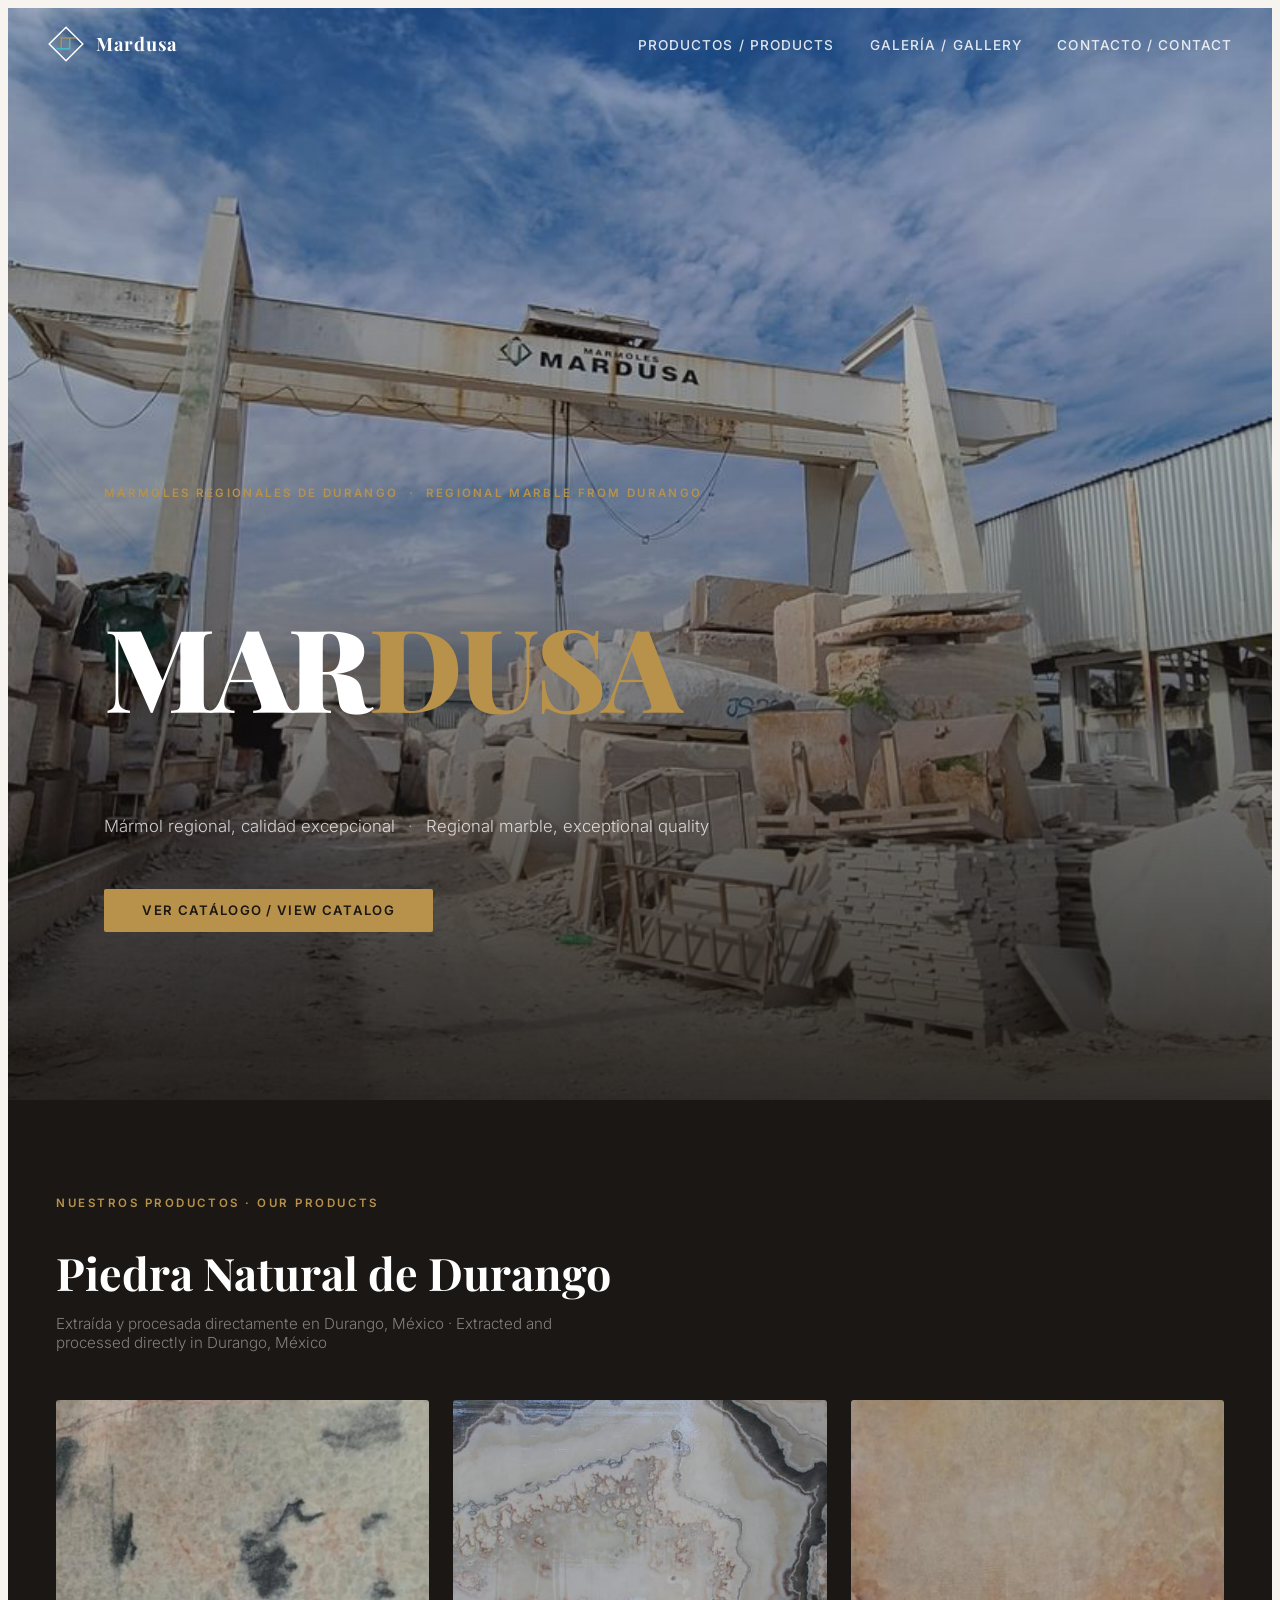
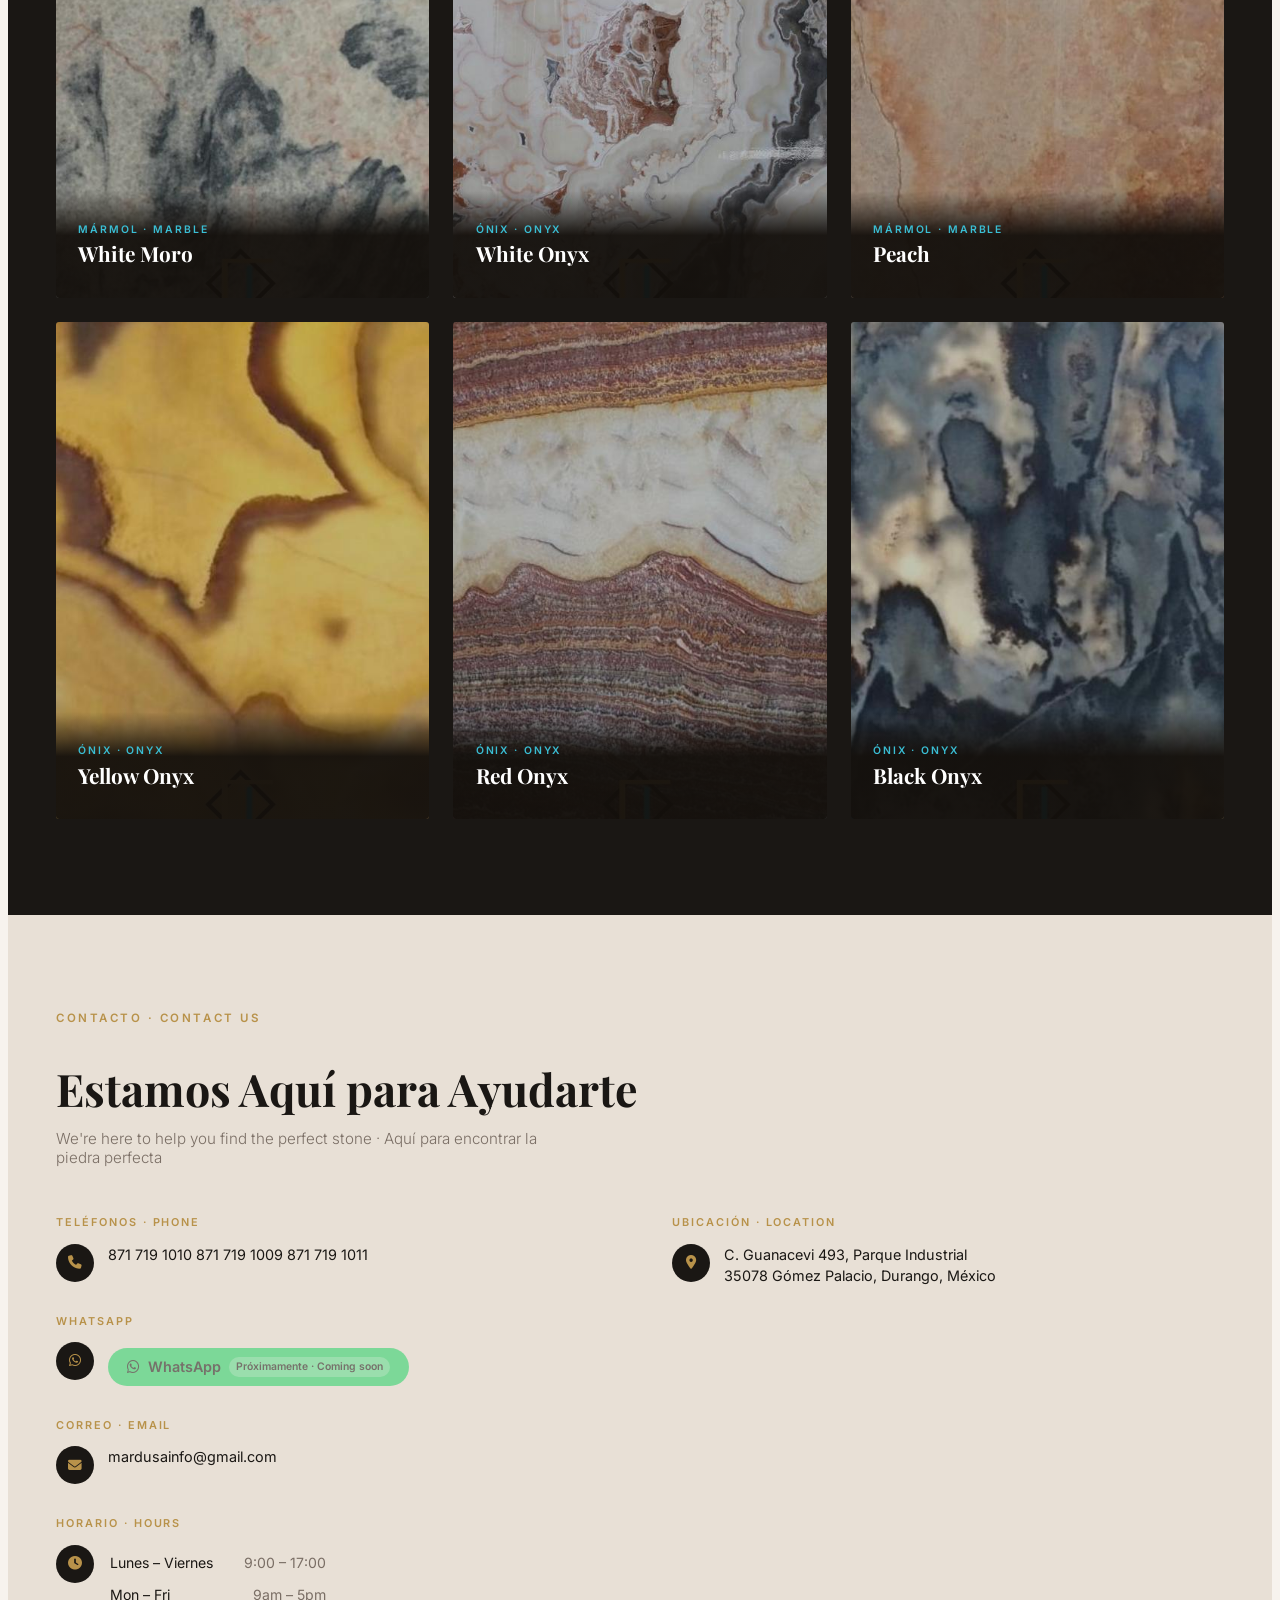
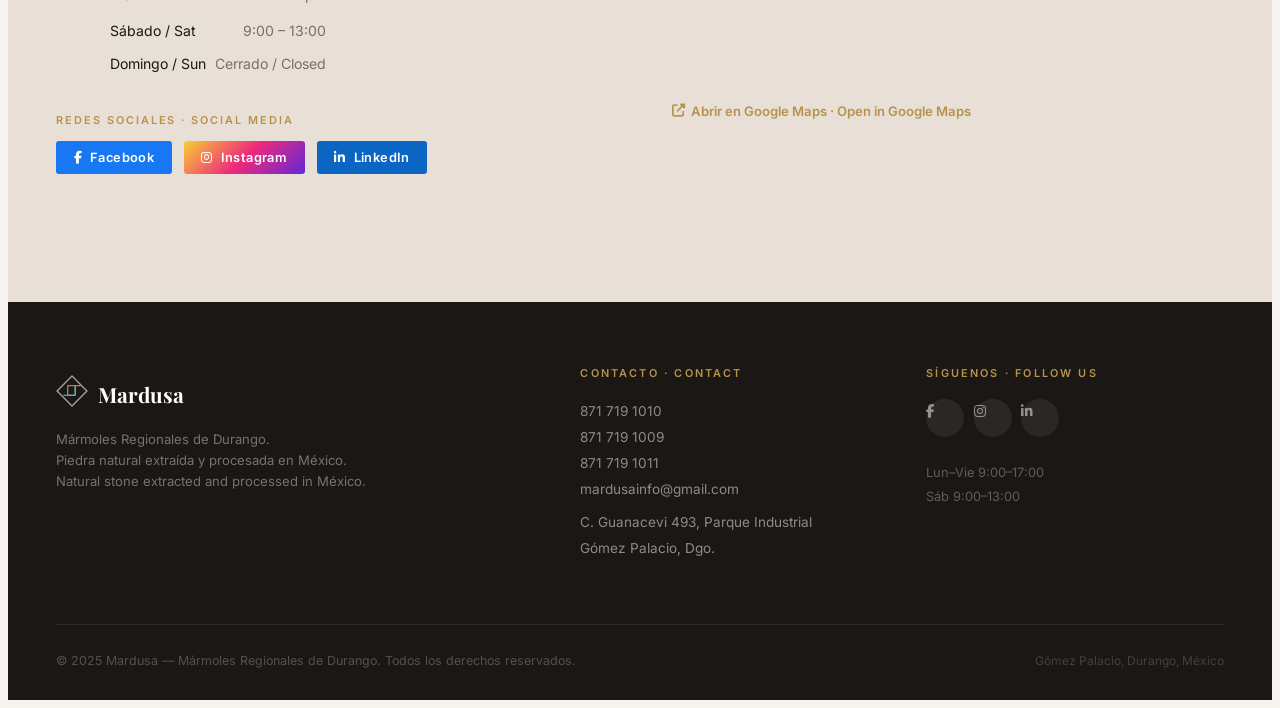
==== commit 5edcaceb: "hidden section temporally" ====
--- a/mardusa (1).html
+++ b/mardusa (1).html
@@ -109,7 +109,7 @@
 </section>
 
 <!-- GALLERY -->
-<section id="galeria">
+<section hidden id="galeria">
   <div class="section-label">Galería · Gallery</div>
   <h2 class="section-title">La Belleza Natural de la Piedra</h2>
   <p class="section-sub">Cada pieza es única · Every piece is one of a kind</p>
